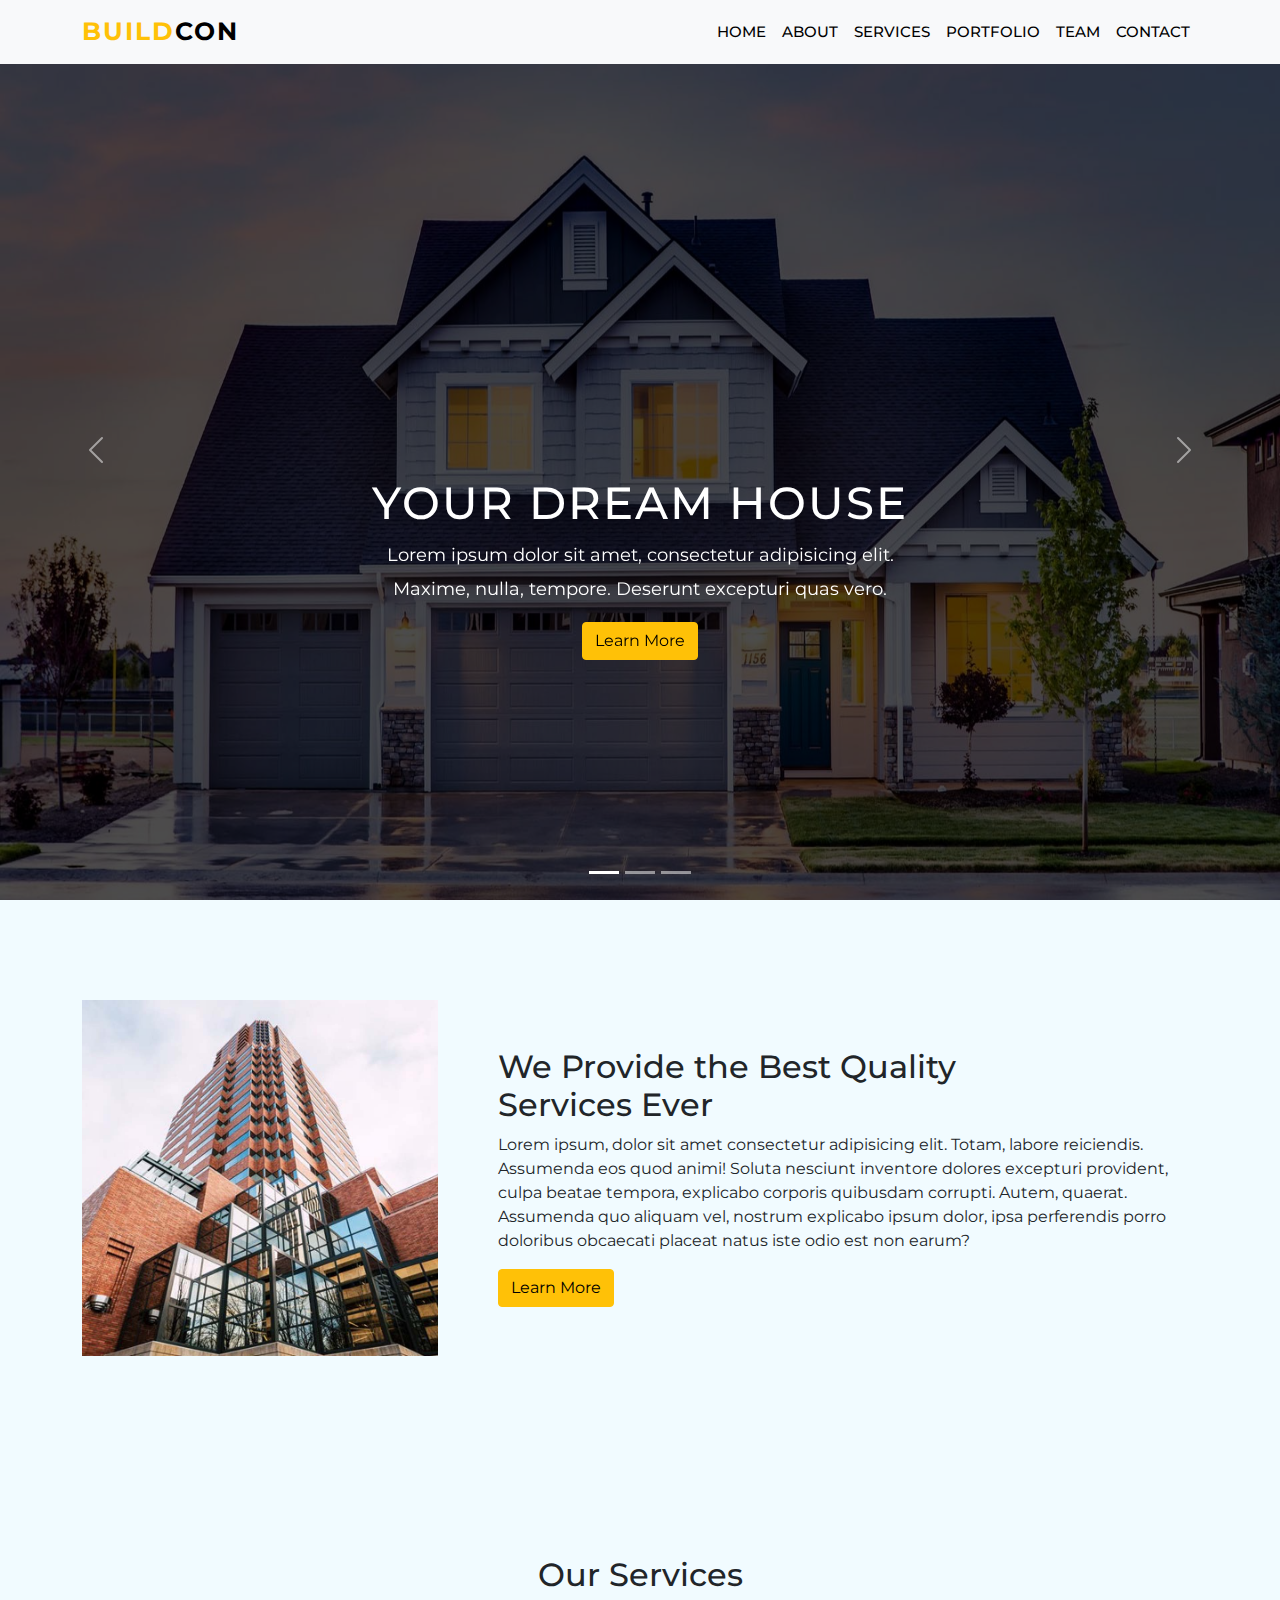
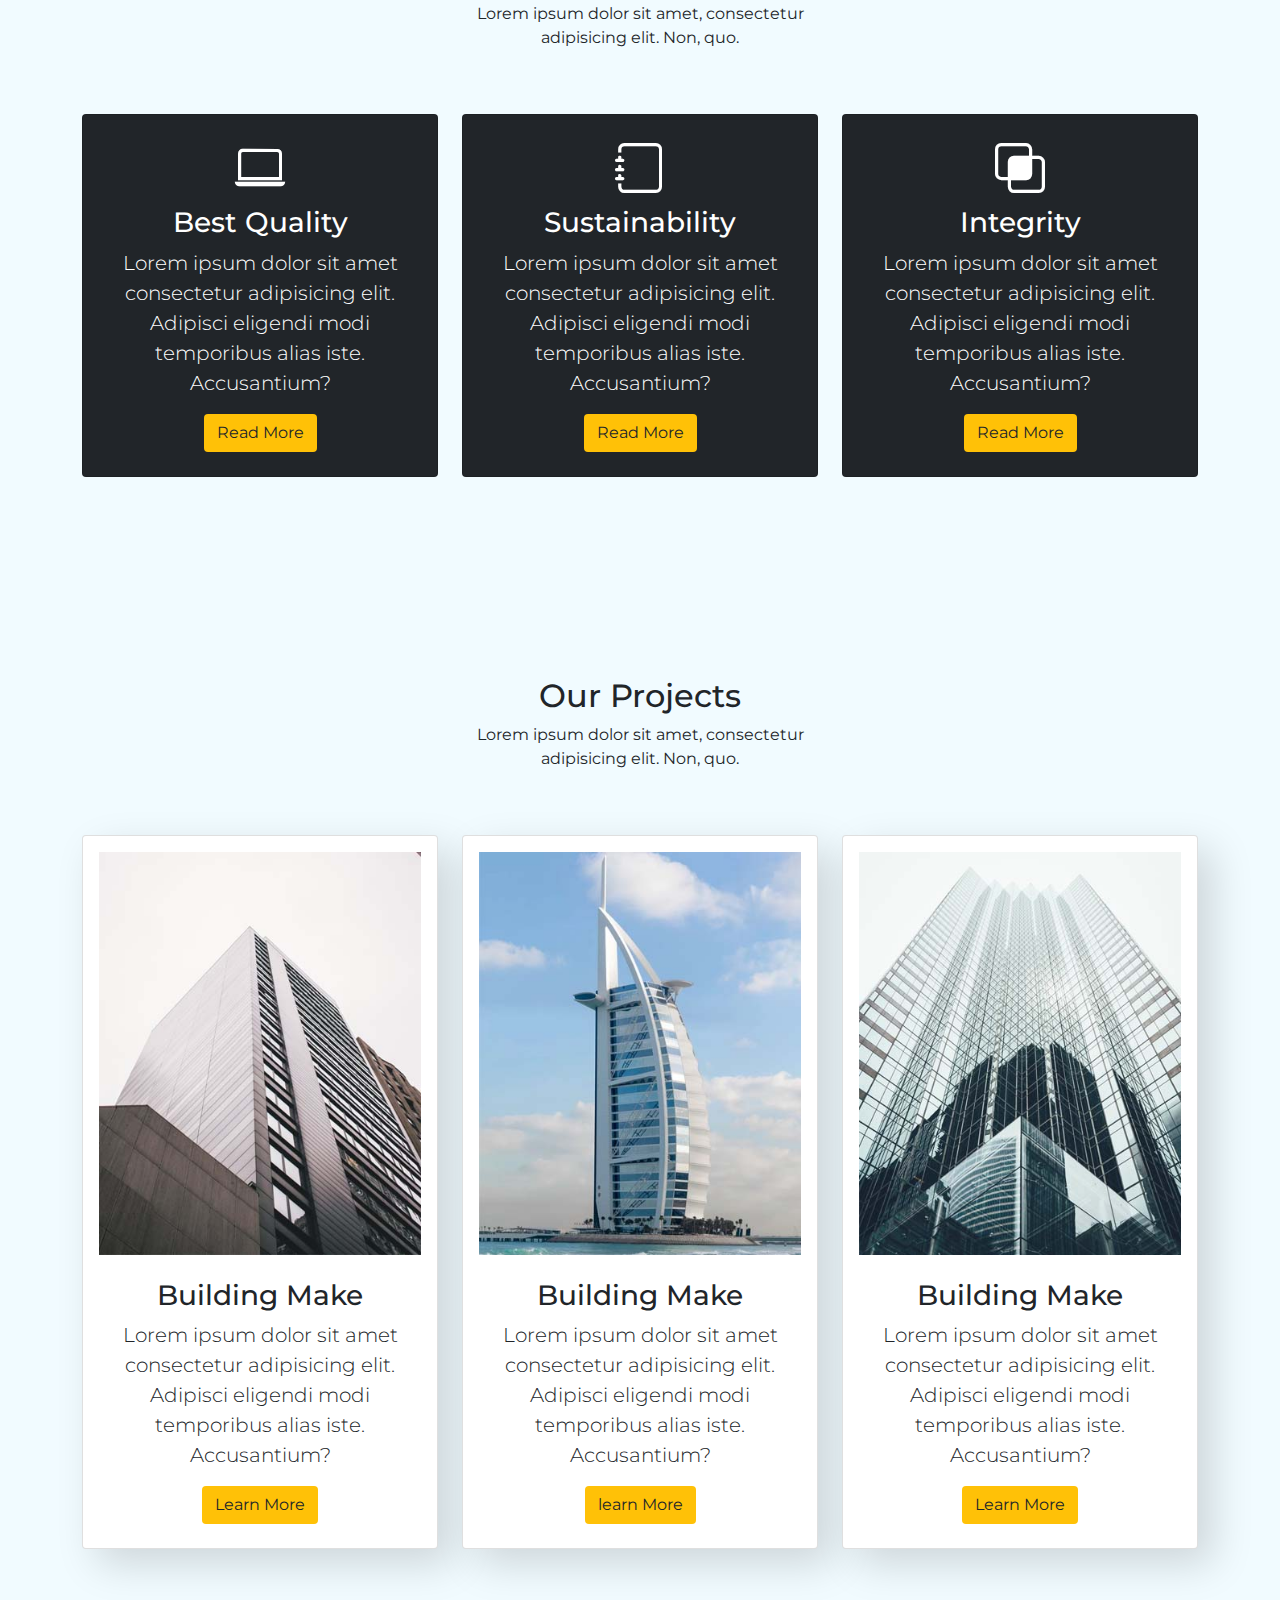
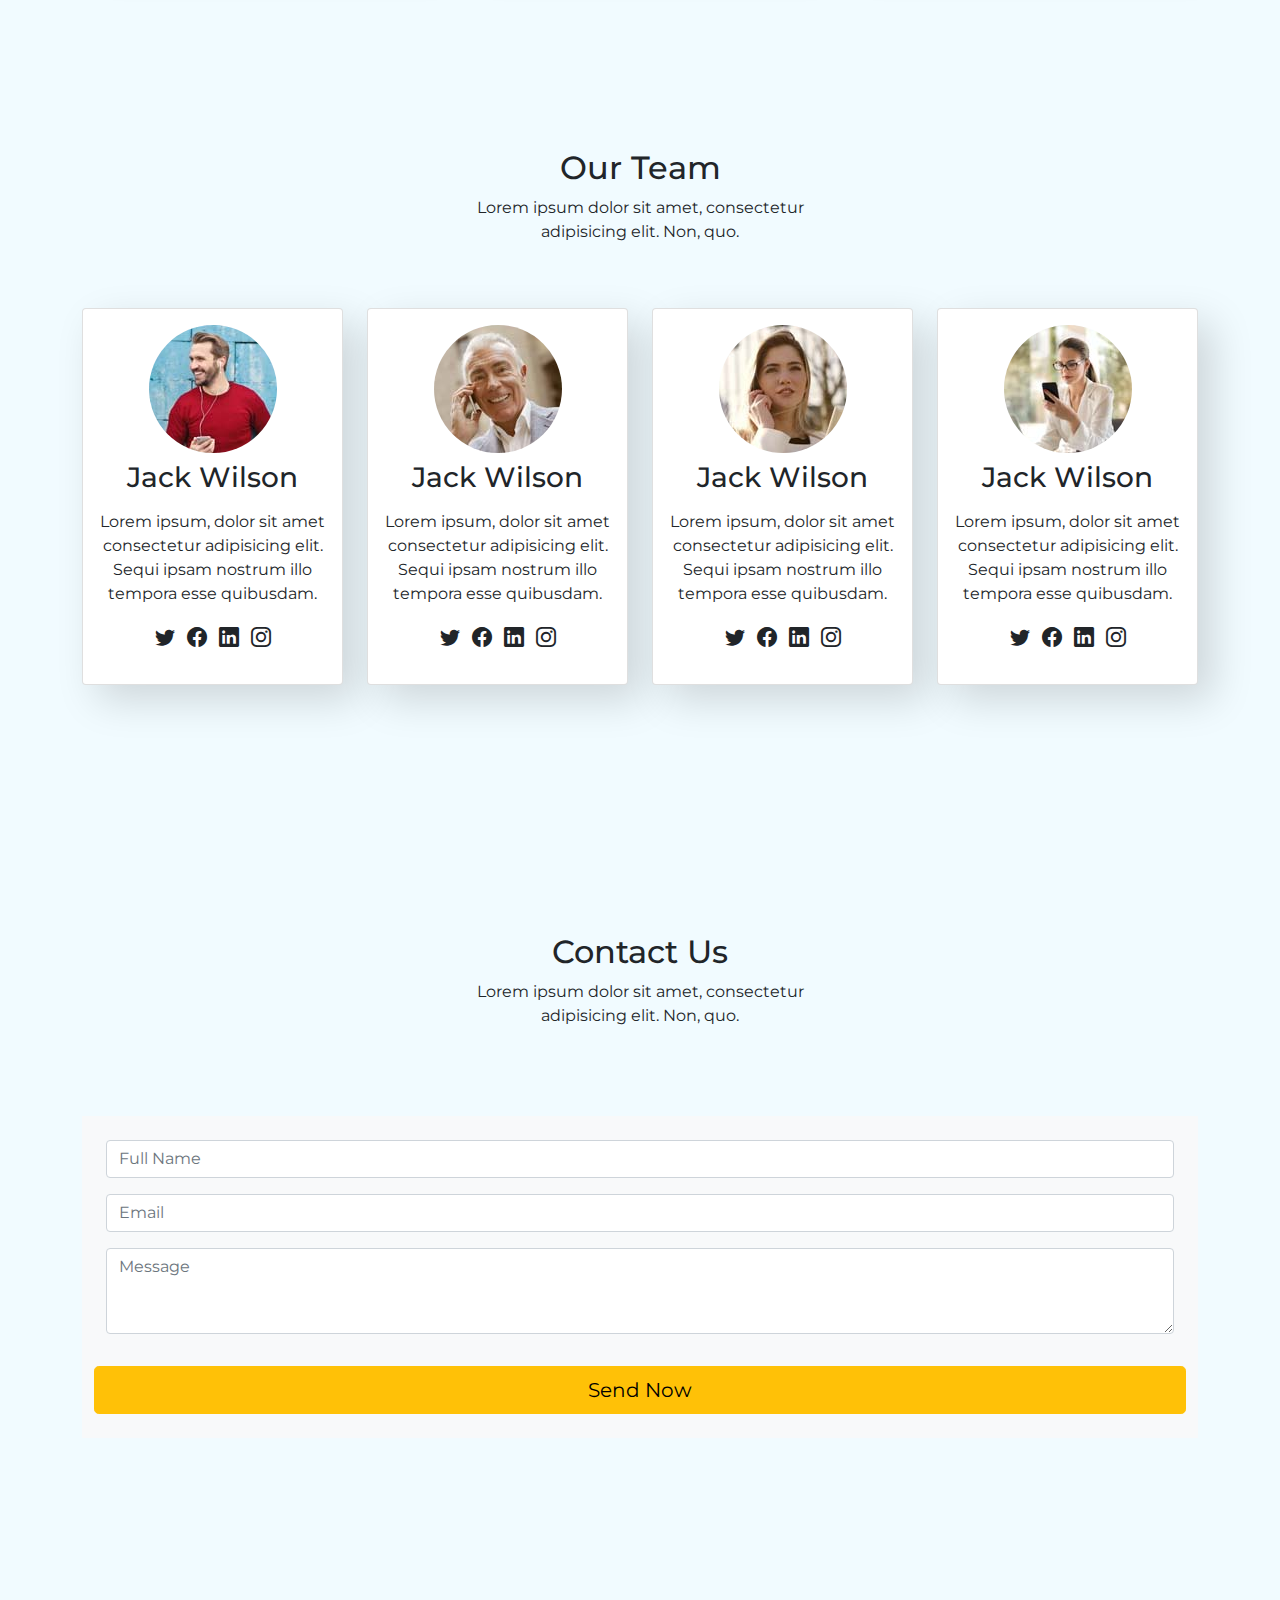
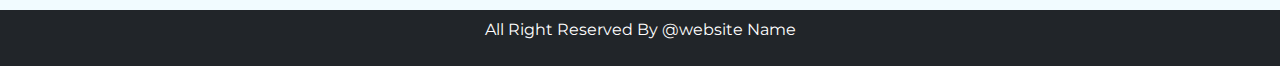
==== index.html @ acb0a7be "Novo Template" ====
<!DOCTYPE html>
<html lang="en">
<!--divinectorweb.com-->
<head>
    <meta charset="UTF-8">
    <meta http-equiv="X-UA-Compatible" content="IE=edge">
    <meta name="viewport" content="width=device-width, initial-scale=1.0">
    <title>Bootstrap 5 Responsive Landing Page Design</title>
    
    <!-- All CSS -->
    <link href="css/bootstrap.min.css" rel="stylesheet">
    <link rel="stylesheet" href="https://cdn.jsdelivr.net/npm/bootstrap-icons@1.7.2/font/bootstrap-icons.css">
    <link rel="stylesheet" href="css/style.css">
</head>
<body>
    
    <nav class="navbar navbar-expand-lg navbar-light bg-light fixed-top">
        <div class="container">
          <a class="navbar-brand" href="#"><span class="text-warning">Build</span>Con</a>
          <button class="navbar-toggler" type="button" data-bs-toggle="collapse" data-bs-target="#navbarSupportedContent" aria-controls="navbarSupportedContent" aria-expanded="false" aria-label="Toggle navigation">
            <span class="navbar-toggler-icon"></span>
          </button>
          <div class="collapse navbar-collapse" id="navbarSupportedContent">
            <ul class="navbar-nav ms-auto mb-2 mb-lg-0">
              <li class="nav-item">
                <a class="nav-link" href="#">Home</a>
              </li>
              <li class="nav-item">
                <a class="nav-link" href="#about">About</a>
              </li> 
              <li class="nav-item">
                <a class="nav-link" href="#services">Services</a>
              </li> 
              <li class="nav-item">
                <a class="nav-link" href="#portfolio">Portfolio</a>
              </li>
              <li class="nav-item">
                <a class="nav-link" href="#team">Team</a>
              </li> 
              <li class="nav-item">
                <a class="nav-link" href="#contact">Contact</a>
              </li>        
            </ul>
          </div>
        </div>
      </nav>
         
         
         
         <div id="carouselExampleIndicators" class="carousel slide" data-bs-ride="carousel">
        <div class="carousel-indicators">
          <button type="button" data-bs-target="#carouselExampleIndicators" data-bs-slide-to="0" class="active" aria-current="true" aria-label="Slide 1"></button>
          <button type="button" data-bs-target="#carouselExampleIndicators" data-bs-slide-to="1" aria-label="Slide 2"></button>
          <button type="button" data-bs-target="#carouselExampleIndicators" data-bs-slide-to="2" aria-label="Slide 3"></button>
        </div>
        <div class="carousel-inner">
          <div class="carousel-item active">
            <img src="img/home-1.jpg" class="d-block w-100" alt="...">
            <div class="carousel-caption">
              <h5>Your Dream House</h5>
                              <p>Lorem ipsum dolor sit amet, consectetur adipisicing elit. Maxime, nulla, tempore. Deserunt excepturi quas vero.</p>
                              <p><a href="#" class="btn btn-warning mt-3">Learn More</a></p>
            </div>
          </div>
          <div class="carousel-item">
            <img src="img/home-2.jpg" class="d-block w-100" alt="...">
            <div class="carousel-caption">
              <h5>Always Dedicated</h5>
                              <p>Lorem ipsum dolor sit amet, consectetur adipisicing elit. Maxime, nulla, tempore. Deserunt excepturi quas vero.</p>
                              <p><a href="#" class="btn btn-warning mt-3">Learn More</a></p>
            </div>
          </div>
          <div class="carousel-item">
            <img src="img/home-3.jpg" class="d-block w-100" alt="...">
            <div class="carousel-caption">
              <h5>True Construction</h5>
                              <p>Lorem ipsum dolor sit amet, consectetur adipisicing elit. Maxime, nulla, tempore. Deserunt excepturi quas vero.</p>
                              <p><a href="#" class="btn btn-warning mt-3">Learn More</a></p>
            </div>
          </div>
        </div>
        <button class="carousel-control-prev" type="button" data-bs-target="#carouselExampleIndicators" data-bs-slide="prev">
          <span class="carousel-control-prev-icon" aria-hidden="true"></span>
          <span class="visually-hidden">Previous</span>
        </button>
        <button class="carousel-control-next" type="button" data-bs-target="#carouselExampleIndicators" data-bs-slide="next">
          <span class="carousel-control-next-icon" aria-hidden="true"></span>
          <span class="visually-hidden">Next</span>
        </button>
      </div>

      <!-- about section starts -->
      <section id="about" class="about section-padding">
          <div class="container">
              <div class="row">
                  <div class="col-lg-4 col-md-12 col-12">
                      <div class="about-img">
                          <img src="img/about.jpg" alt="" class="img-fluid">
                      </div>
                  </div>
                  <div class="col-lg-8 col-md-12 col-12 ps-lg-5 mt-md-5">
                      <div class="about-text">
                            <h2>We Provide the Best Quality <br/> Services Ever</h2>
                            <p>Lorem ipsum, dolor sit amet consectetur adipisicing elit. Totam, labore reiciendis. Assumenda eos quod animi! Soluta nesciunt inventore dolores excepturi provident, culpa beatae tempora, explicabo corporis quibusdam corrupti. Autem, quaerat. Assumenda quo aliquam vel, nostrum explicabo ipsum dolor, ipsa perferendis porro doloribus obcaecati placeat natus iste odio est non earum?</p>
                            <a href="#" class="btn btn-warning">Learn More</a>
                      </div>
                  </div>
              </div>
          </div>
      </section>
      <!-- about section Ends -->
      <!-- services section Starts -->
      <section class="services section-padding" id="services">
          <div class="container">
              <div class="row">
                  <div class="col-md-12">
                      <div class="section-header text-center pb-5">
                          <h2>Our Services</h2>
                          <p>Lorem ipsum dolor sit amet, consectetur <br>adipisicing elit. Non, quo.</p>
                      </div>
                  </div>
              </div>
              <div class="row">
                <div class="col-12 col-md-12 col-lg-4">
                    <div class="card text-white text-center bg-dark pb-2">
                        <div class="card-body">
                            <i class="bi bi-laptop"></i>
                            <h3 class="card-title">Best Quality</h3>
                            <p class="lead">Lorem ipsum dolor sit amet consectetur adipisicing elit. Adipisci eligendi modi temporibus alias iste. Accusantium?</p>
                            <button class="btn bg-warning text-dark">Read More</button>
                        </div>
                    </div>
                </div>
                  <div class="col-12 col-md-12 col-lg-4">
                      <div class="card text-white text-center bg-dark pb-2">
                          <div class="card-body">
                            <i class="bi bi-journal"></i>
                              <h3 class="card-title">Sustainability</h3>
                              <p class="lead">Lorem ipsum dolor sit amet consectetur adipisicing elit. Adipisci eligendi modi temporibus alias iste. Accusantium?</p>
                              <button class="btn bg-warning text-dark">Read More</button>
                          </div>
                      </div>
                  </div>
                  <div class="col-12 col-md-12 col-lg-4">
                      <div class="card text-white text-center bg-dark pb-2">
                          <div class="card-body">
                            <i class="bi bi-intersect"></i>
                              <h3 class="card-title">Integrity</h3>
                              <p class="lead">Lorem ipsum dolor sit amet consectetur adipisicing elit. Adipisci eligendi modi temporibus alias iste. Accusantium?</p>
                              <button class="btn bg-warning text-dark">Read More</button>
                          </div>
                      </div>
                  </div>
              </div>
          </div>
      </section>
      <!-- services section Ends -->

      <!-- portfolio strats -->
      <section id="portfolio" class="portfolio section-padding">
        <div class="container">
            <div class="row">
                <div class="col-md-12">
                    <div class="section-header text-center pb-5">
                        <h2>Our Projects</h2>
                        <p>Lorem ipsum dolor sit amet, consectetur <br>adipisicing elit. Non, quo.</p>
                    </div>
                </div>
            </div>
            <div class="row">
                <div class="col-12 col-md-12 col-lg-4">
                    <div class="card text-light text-center bg-white pb-2">
                        <div class="card-body text-dark">
                          <div class="img-area mb-4">
                              <img src="img/project-1.jpg" class="img-fluid" alt="">
                          </div>
                            <h3 class="card-title">Building Make</h3>
                            <p class="lead">Lorem ipsum dolor sit amet consectetur adipisicing elit. Adipisci eligendi modi temporibus alias iste. Accusantium?</p>
                            <button class="btn bg-warning text-dark">Learn More</button>
                        </div>
                    </div>
                </div>
                <div class="col-12 col-md-12 col-lg-4">
                    <div class="card text-light text-center bg-white pb-2">
                        <div class="card-body text-dark">
                          <div class="img-area mb-4">
                              <img src="img/project-2.jpg" class="img-fluid" alt="">
                          </div>
                            <h3 class="card-title">Building Make</h3>
                            <p class="lead">Lorem ipsum dolor sit amet consectetur adipisicing elit. Adipisci eligendi modi temporibus alias iste. Accusantium?</p>
                            <button class="btn bg-warning text-dark">learn More</button>
                        </div>
                    </div>
                </div>
                <div class="col-12 col-md-12 col-lg-4">
                    <div class="card text-light text-center bg-white pb-2">
                        <div class="card-body text-dark">
                          <div class="img-area mb-4">
                              <img src="img/project-3.jpg" class="img-fluid" alt="">
                          </div>
                            <h3 class="card-title">Building Make</h3>
                            <p class="lead">Lorem ipsum dolor sit amet consectetur adipisicing elit. Adipisci eligendi modi temporibus alias iste. Accusantium?</p>
                            <button class="btn bg-warning text-dark">Learn More</button>
                        </div>
                    </div>
                </div>
            </div>
        </div>
      </section>
      <!-- portfolio ends -->
      <!-- team starts -->
      <section class="team section-padding" id="team">
          <div class="container">
            <div class="row">
                <div class="col-md-12">
                    <div class="section-header text-center pb-5">
                        <h2>Our Team</h2>
                        <p>Lorem ipsum dolor sit amet, consectetur <br>adipisicing elit. Non, quo.</p>
                    </div>
                </div>
            </div>
            <div class="row">
                <div class="col-12 col-md-6 col-lg-3">
                    <div class="card text-center">
                        <div class="card-body">
                            <img src="img/team-1.jpg" alt="" class="img-fluid rounded-circle">
                        <h3 class="card-title py-2">Jack Wilson</h3>
                        <p class="card-text">Lorem ipsum, dolor sit amet consectetur adipisicing elit. Sequi ipsam nostrum illo tempora esse quibusdam.</p>
                        

                        <p class="socials">
                            <i class="bi bi-twitter text-dark mx-1"></i>
                        <i class="bi bi-facebook text-dark mx-1"></i>
                        <i class="bi bi-linkedin text-dark mx-1"></i>
                        <i class="bi bi-instagram text-dark mx-1"></i>
                        </p>
                        </div>
                    </div>
                </div>
                <div class="col-12 col-md-6 col-lg-3">
                    <div class="card text-center">
                        <div class="card-body">
                            <img src="img/team-2.jpg" alt="" class="img-fluid rounded-circle">
                        <h3 class="card-title py-2">Jack Wilson</h3>
                        <p class="card-text">Lorem ipsum, dolor sit amet consectetur adipisicing elit. Sequi ipsam nostrum illo tempora esse quibusdam.</p>
                        <p class="socials">
                            <i class="bi bi-twitter text-dark mx-1"></i>
                        <i class="bi bi-facebook text-dark mx-1"></i>
                        <i class="bi bi-linkedin text-dark mx-1"></i>
                        <i class="bi bi-instagram text-dark mx-1"></i>
                        </p>
                        </div>
                    </div>
                </div>
                <div class="col-12 col-md-6 col-lg-3">
                    <div class="card text-center">
                        <div class="card-body">
                            <img src="img/team-3.jpg" alt="" class="img-fluid rounded-circle">
                        <h3 class="card-title py-2">Jack Wilson</h3>
                        <p class="card-text">Lorem ipsum, dolor sit amet consectetur adipisicing elit. Sequi ipsam nostrum illo tempora esse quibusdam.</p>
                        <p class="socials">
                            <i class="bi bi-twitter text-dark mx-1"></i>
                        <i class="bi bi-facebook text-dark mx-1"></i>
                        <i class="bi bi-linkedin text-dark mx-1"></i>
                        <i class="bi bi-instagram text-dark mx-1"></i>
                        </p>
                        </div>
                    </div>
                </div>
                <div class="col-12 col-md-6 col-lg-3">
                    <div class="card text-center">
                        <div class="card-body">
                            <img src="img/team-4.jpg" alt="" class="img-fluid rounded-circle">
                        <h3 class="card-title py-2">Jack Wilson</h3>
                        <p class="card-text">Lorem ipsum, dolor sit amet consectetur adipisicing elit. Sequi ipsam nostrum illo tempora esse quibusdam.</p>
                        <p class="socials">
                            <i class="bi bi-twitter text-dark mx-1"></i>
                        <i class="bi bi-facebook text-dark mx-1"></i>
                        <i class="bi bi-linkedin text-dark mx-1"></i>
                        <i class="bi bi-instagram text-dark mx-1"></i>
                        </p>
                        </div>
                    </div>
                </div>
            </div>
          </div>
      </section>
      <!-- team ends -->
      <!-- Contact starts -->
      <section id="contact" class="contact section-padding">
        <div class="container mt-5 mb-5">
            <div class="row">
                <div class="col-md-12">
                    <div class="section-header text-center pb-5">
                        <h2>Contact Us</h2>
                        <p>Lorem ipsum dolor sit amet, consectetur <br>adipisicing elit. Non, quo.</p>
                    </div>
                </div>
            </div>
			<div class="row m-0">
				<div class="col-md-12 p-0 pt-4 pb-4">
					<form action="#" class="bg-light p-4 m-auto">
						<div class="row">
							<div class="col-md-12">
								<div class="mb-3">
									<input class="form-control" placeholder="Full Name" required="" type="text">
								</div>
							</div>
							<div class="col-md-12">
								<div class="mb-3">
									<input class="form-control" placeholder="Email" required="" type="email">
								</div>
							</div>
							<div class="col-md-12">
								<div class="mb-3">
									<textarea class="form-control" placeholder="Message" required="" rows="3"></textarea>
								</div>
							</div><button class="btn btn-warning btn-lg btn-block mt-3" type="button">Send Now</button>
						</div>
					</form>
				</div>
			</div>
		</div>
      </section>
      <!-- contact ends -->
      <!-- footer starts -->
      <footer class="bg-dark p-2 text-center">
          <div class="container">
              <p class="text-white">All Right Reserved By @website Name</p>
          </div>
      </footer>
      <!-- footer ends -->








    
    
    <!-- All Js -->
    <script src="js/bootstrap.bundle.min.js"></script>
    <script src="js/script.js"></script>
</body>
</html>




<!--for getting the form download the code from download button-->
---- css/style.css ----
@import url('https://fonts.googleapis.com/css2?family=Montserrat:wght@400;500;700&display=swap');
* {
	font-family: 'Montserrat', sans-serif;
}
body {
	background: #f1fbff;
}
.section-padding {
	padding: 100px 0;
}
.carousel-item {
	height: 100vh;
	min-height: 300px;
}
.carousel-caption {
	bottom: 220px;
	z-index: 2;
}
.carousel-caption h5 {
	font-size: 45px;
	text-transform: uppercase;
	letter-spacing: 2px;
	margin-top: 25px;
}
.carousel-caption p {
	width: 60%;
	margin: auto;
	font-size: 18px;
	line-height: 1.9;
}
.carousel-inner:before {
	content: '';
	position: absolute;
	width: 100%;
	height: 100%;
	top: 0;
	left: 0;
	background: rgba(0, 0, 0, 0.7);
	z-index: 1;
}
.navbar .getstarted {
	background: #106eea;
	margin-left: 30px;
	border-radius: 4px;
	font-weight: 400;
	color: #fff;
	text-decoration: none;
	padding: .5rem 1rem;
	line-height: 2.3;
}
.navbar-nav a {
	font-size: 15px;
	text-transform: uppercase;
	font-weight: 500;
}
.navbar-light .navbar-brand {
	color: #000;
	font-size: 25px;
	text-transform: uppercase;
	font-weight: bold;
	letter-spacing: 2px;
}
.navbar-light .navbar-brand:focus, .navbar-light .navbar-brand:hover {
	color: #000;
}
.navbar-light .navbar-nav .nav-link {
	color: #000;
}
.navbar-light .navbar-nav .nav-link:focus, .navbar-light .navbar-nav .nav-link:hover {
	color: #000;
}
.w-100 {
	height: 100vh;
}
.navbar-toggler {
	padding: 1px 5px;
	font-size: 18px;
	line-height: 0.3;
	background: #fff;
}
.portfolio .card {
	box-shadow: 15px 15px 40px rgba(0, 0, 0, 0.15);
}
.team .card {
	box-shadow: 15px 15px 40px rgba(0, 0, 0, 0.15);
}
.services .card-body i {
	font-size: 50px;
}
.team .card-body i {
	font-size: 20px;
}
@media only screen and (min-width: 768px) and (max-width: 991px) {
	.carousel-caption {
		bottom: 370px;
	}
	.carousel-caption p {
		width: 100%;
	}
	.card {
		margin-bottom: 30px;
	}
	.img-area img {
		width: 100%;
	}
}
@media only screen and (max-width: 767px) {
	.navbar-nav {
		text-align: center;
	}
	.carousel-caption {
		bottom: 125px;
	}
	.carousel-caption h5 {
		font-size: 17px;
	}
	.carousel-caption a {
		padding: 10px 15px;
		font-size: 15px;
	}
	.carousel-caption p {
		width: 100%;
		line-height: 1.6;
		font-size: 12px;
	}
	.about-text {
		padding-top: 50px;
	}
	.card {
		margin-bottom: 30px;
	}
}
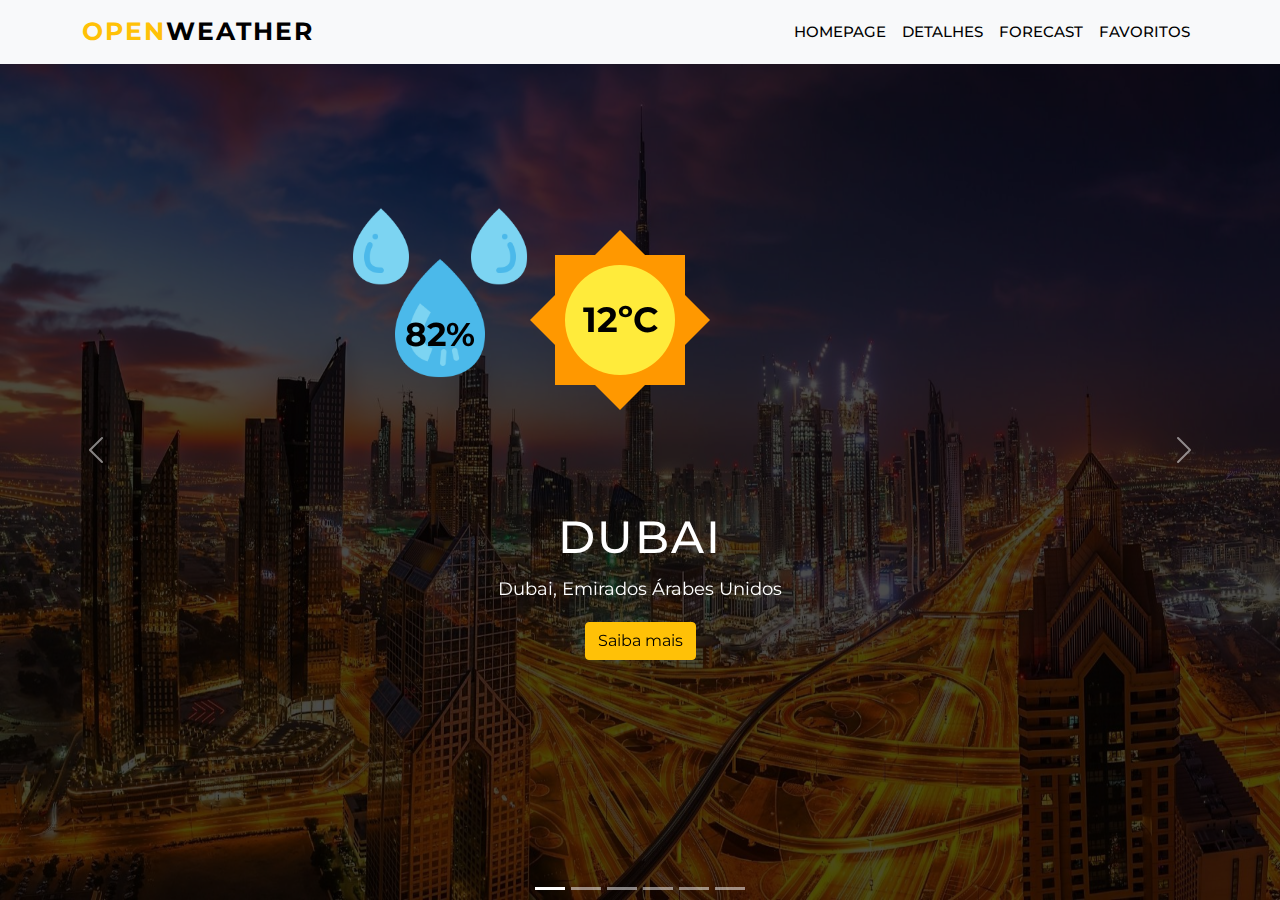
==== commit d5a2914f: "Inicio da pagina detalhes e foreast" ====
--- a/index.html
+++ b/index.html
@@ -1,349 +1,145 @@
 <!DOCTYPE html>
 <html lang="en">
 <!--divinectorweb.com-->
+
 <head>
     <meta charset="UTF-8">
     <meta http-equiv="X-UA-Compatible" content="IE=edge">
     <meta name="viewport" content="width=device-width, initial-scale=1.0">
-    <title>Bootstrap 5 Responsive Landing Page Design</title>
-    
+    <title>Projeto IAPSI_PWC</title>
+
     <!-- All CSS -->
     <link href="css/bootstrap.min.css" rel="stylesheet">
-    <link rel="stylesheet" href="https://cdn.jsdelivr.net/npm/bootstrap-icons@1.7.2/font/bootstrap-icons.css">
+	<link href="https://cdn.jsdelivr.net/npm/bootstrap-icons@1.7.2/font/bootstrap-icons.css" rel="stylesheet">
     <link rel="stylesheet" href="css/style.css">
 </head>
+
 <body>
-    
+
     <nav class="navbar navbar-expand-lg navbar-light bg-light fixed-top">
         <div class="container">
-          <a class="navbar-brand" href="#"><span class="text-warning">Build</span>Con</a>
-          <button class="navbar-toggler" type="button" data-bs-toggle="collapse" data-bs-target="#navbarSupportedContent" aria-controls="navbarSupportedContent" aria-expanded="false" aria-label="Toggle navigation">
-            <span class="navbar-toggler-icon"></span>
-          </button>
-          <div class="collapse navbar-collapse" id="navbarSupportedContent">
-            <ul class="navbar-nav ms-auto mb-2 mb-lg-0">
-              <li class="nav-item">
-                <a class="nav-link" href="#">Home</a>
-              </li>
-              <li class="nav-item">
-                <a class="nav-link" href="#about">About</a>
-              </li> 
-              <li class="nav-item">
-                <a class="nav-link" href="#services">Services</a>
-              </li> 
-              <li class="nav-item">
-                <a class="nav-link" href="#portfolio">Portfolio</a>
-              </li>
-              <li class="nav-item">
-                <a class="nav-link" href="#team">Team</a>
-              </li> 
-              <li class="nav-item">
-                <a class="nav-link" href="#contact">Contact</a>
-              </li>        
-            </ul>
-          </div>
+            <a class="navbar-brand" href="#"><span class="text-warning">Open</span>Weather</a>
+            <button class="navbar-toggler" type="button" data-bs-toggle="collapse"
+                data-bs-target="#navbarSupportedContent" aria-controls="navbarSupportedContent" aria-expanded="false"
+                aria-label="Toggle navigation">
+                <span class="navbar-toggler-icon"></span>
+            </button>
+            <div class="collapse navbar-collapse" id="navbarSupportedContent">
+                <ul class="navbar-nav ms-auto mb-2 mb-lg-0">
+                    <li class="nav-item">
+                        <a class="nav-link" href="#">HomePage</a>
+                    </li>
+                    <li class="nav-item">
+                        <a class="nav-link" href="pages/about.html">Detalhes</a>
+                    </li>
+                    <li class="nav-item">
+                        <a class="nav-link" href="pages/forecast.html">Forecast</a>
+                    </li>
+                    <li class="nav-item">
+                        <a class="nav-link" href="pages/favorites.html">Favoritos</a>
+                    </li>
+
+                </ul>
+            </div>
         </div>
-      </nav>
-         
-         
-         
-         <div id="carouselExampleIndicators" class="carousel slide" data-bs-ride="carousel">
+    </nav>
+
+
+
+    <div id="carouselExampleIndicators" class="carousel slide" data-bs-ride="carousel">
         <div class="carousel-indicators">
-          <button type="button" data-bs-target="#carouselExampleIndicators" data-bs-slide-to="0" class="active" aria-current="true" aria-label="Slide 1"></button>
-          <button type="button" data-bs-target="#carouselExampleIndicators" data-bs-slide-to="1" aria-label="Slide 2"></button>
-          <button type="button" data-bs-target="#carouselExampleIndicators" data-bs-slide-to="2" aria-label="Slide 3"></button>
+            <button type="button" data-bs-target="#carouselExampleIndicators" data-bs-slide-to="0" class="active"
+                aria-current="true" aria-label="Slide 1"></button>
+            <button type="button" data-bs-target="#carouselExampleIndicators" data-bs-slide-to="1"
+                aria-label="Slide 2"></button>
+            <button type="button" data-bs-target="#carouselExampleIndicators" data-bs-slide-to="2"
+                aria-label="Slide 3"></button>
+                <button type="button" data-bs-target="#carouselExampleIndicators" data-bs-slide-to="3"
+                aria-label="Slide 4"></button>
+            <button type="button" data-bs-target="#carouselExampleIndicators" data-bs-slide-to="4"
+                aria-label="Slide 5"></button>
+                <button type="button" data-bs-target="#carouselExampleIndicators" data-bs-slide-to="5"
+                aria-label="Slide 6"></button>
         </div>
         <div class="carousel-inner">
-          <div class="carousel-item active">
-            <img src="img/home-1.jpg" class="d-block w-100" alt="...">
-            <div class="carousel-caption">
-              <h5>Your Dream House</h5>
-                              <p>Lorem ipsum dolor sit amet, consectetur adipisicing elit. Maxime, nulla, tempore. Deserunt excepturi quas vero.</p>
-                              <p><a href="#" class="btn btn-warning mt-3">Learn More</a></p>
-            </div>
-          </div>
-          <div class="carousel-item">
-            <img src="img/home-2.jpg" class="d-block w-100" alt="...">
-            <div class="carousel-caption">
-              <h5>Always Dedicated</h5>
-                              <p>Lorem ipsum dolor sit amet, consectetur adipisicing elit. Maxime, nulla, tempore. Deserunt excepturi quas vero.</p>
-                              <p><a href="#" class="btn btn-warning mt-3">Learn More</a></p>
-            </div>
-          </div>
-          <div class="carousel-item">
-            <img src="img/home-3.jpg" class="d-block w-100" alt="...">
-            <div class="carousel-caption">
-              <h5>True Construction</h5>
-                              <p>Lorem ipsum dolor sit amet, consectetur adipisicing elit. Maxime, nulla, tempore. Deserunt excepturi quas vero.</p>
-                              <p><a href="#" class="btn btn-warning mt-3">Learn More</a></p>
-            </div>
-          </div>
-        </div>
-        <button class="carousel-control-prev" type="button" data-bs-target="#carouselExampleIndicators" data-bs-slide="prev">
-          <span class="carousel-control-prev-icon" aria-hidden="true"></span>
-          <span class="visually-hidden">Previous</span>
-        </button>
-        <button class="carousel-control-next" type="button" data-bs-target="#carouselExampleIndicators" data-bs-slide="next">
-          <span class="carousel-control-next-icon" aria-hidden="true"></span>
-          <span class="visually-hidden">Next</span>
-        </button>
-      </div>
-
-      <!-- about section starts -->
-      <section id="about" class="about section-padding">
-          <div class="container">
-              <div class="row">
-                  <div class="col-lg-4 col-md-12 col-12">
-                      <div class="about-img">
-                          <img src="img/about.jpg" alt="" class="img-fluid">
-                      </div>
-                  </div>
-                  <div class="col-lg-8 col-md-12 col-12 ps-lg-5 mt-md-5">
-                      <div class="about-text">
-                            <h2>We Provide the Best Quality <br/> Services Ever</h2>
-                            <p>Lorem ipsum, dolor sit amet consectetur adipisicing elit. Totam, labore reiciendis. Assumenda eos quod animi! Soluta nesciunt inventore dolores excepturi provident, culpa beatae tempora, explicabo corporis quibusdam corrupti. Autem, quaerat. Assumenda quo aliquam vel, nostrum explicabo ipsum dolor, ipsa perferendis porro doloribus obcaecati placeat natus iste odio est non earum?</p>
-                            <a href="#" class="btn btn-warning">Learn More</a>
-                      </div>
-                  </div>
-              </div>
-          </div>
-      </section>
-      <!-- about section Ends -->
-      <!-- services section Starts -->
-      <section class="services section-padding" id="services">
-          <div class="container">
-              <div class="row">
-                  <div class="col-md-12">
-                      <div class="section-header text-center pb-5">
-                          <h2>Our Services</h2>
-                          <p>Lorem ipsum dolor sit amet, consectetur <br>adipisicing elit. Non, quo.</p>
-                      </div>
-                  </div>
-              </div>
-              <div class="row">
-                <div class="col-12 col-md-12 col-lg-4">
-                    <div class="card text-white text-center bg-dark pb-2">
-                        <div class="card-body">
-                            <i class="bi bi-laptop"></i>
-                            <h3 class="card-title">Best Quality</h3>
-                            <p class="lead">Lorem ipsum dolor sit amet consectetur adipisicing elit. Adipisci eligendi modi temporibus alias iste. Accusantium?</p>
-                            <button class="btn bg-warning text-dark">Read More</button>
-                        </div>
-                    </div>
+            <div class="carousel-item active">
+                <div class="circle circle-temperatura">
+                    <span class="centered">12ºC</span> 
+                    <img class="img-fluid" src="icons/icons8-sun-240.png"> 
                 </div>
-                  <div class="col-12 col-md-12 col-lg-4">
-                      <div class="card text-white text-center bg-dark pb-2">
-                          <div class="card-body">
-                            <i class="bi bi-journal"></i>
-                              <h3 class="card-title">Sustainability</h3>
-                              <p class="lead">Lorem ipsum dolor sit amet consectetur adipisicing elit. Adipisci eligendi modi temporibus alias iste. Accusantium?</p>
-                              <button class="btn bg-warning text-dark">Read More</button>
-                          </div>
-                      </div>
-                  </div>
-                  <div class="col-12 col-md-12 col-lg-4">
-                      <div class="card text-white text-center bg-dark pb-2">
-                          <div class="card-body">
-                            <i class="bi bi-intersect"></i>
-                              <h3 class="card-title">Integrity</h3>
-                              <p class="lead">Lorem ipsum dolor sit amet consectetur adipisicing elit. Adipisci eligendi modi temporibus alias iste. Accusantium?</p>
-                              <button class="btn bg-warning text-dark">Read More</button>
-                          </div>
-                      </div>
-                  </div>
-              </div>
-          </div>
-      </section>
-      <!-- services section Ends -->
-
-      <!-- portfolio strats -->
-      <section id="portfolio" class="portfolio section-padding">
-        <div class="container">
-            <div class="row">
-                <div class="col-md-12">
-                    <div class="section-header text-center pb-5">
-                        <h2>Our Projects</h2>
-                        <p>Lorem ipsum dolor sit amet, consectetur <br>adipisicing elit. Non, quo.</p>
-                    </div>
+                <div class="circle circle-humidade">
+                    <span class="centered">82%</span> 
+                    <img class="img-fluid" src="icons/rain.png"> 
+                </div>
+                <img src="img/Dubai.jpg" class="d-block w-100" alt="...">
+                <div class="carousel-caption">
+                    <h5>Dubai</h5>
+                    <p>Dubai, Emirados Árabes Unidos</p>
+                    <p><a href="pages/about.html" class="btn btn-warning mt-3">Saiba mais</a></p>
                 </div>
             </div>
-            <div class="row">
-                <div class="col-12 col-md-12 col-lg-4">
-                    <div class="card text-light text-center bg-white pb-2">
-                        <div class="card-body text-dark">
-                          <div class="img-area mb-4">
-                              <img src="img/project-1.jpg" class="img-fluid" alt="">
-                          </div>
-                            <h3 class="card-title">Building Make</h3>
-                            <p class="lead">Lorem ipsum dolor sit amet consectetur adipisicing elit. Adipisci eligendi modi temporibus alias iste. Accusantium?</p>
-                            <button class="btn bg-warning text-dark">Learn More</button>
-                        </div>
-                    </div>
+            <div class="carousel-item">
+                <img src="img/Londres.jpg" class="d-block w-100" alt="...">
+                <div class="carousel-caption">
+                    <h5>Londres</h5>
+                    <p>Londres, Inglaterra</p>
+                    <p><a href="pages/about.html" class="btn btn-warning mt-3">Saiba mais</a></p>
                 </div>
-                <div class="col-12 col-md-12 col-lg-4">
-                    <div class="card text-light text-center bg-white pb-2">
-                        <div class="card-body text-dark">
-                          <div class="img-area mb-4">
-                              <img src="img/project-2.jpg" class="img-fluid" alt="">
-                          </div>
-                            <h3 class="card-title">Building Make</h3>
-                            <p class="lead">Lorem ipsum dolor sit amet consectetur adipisicing elit. Adipisci eligendi modi temporibus alias iste. Accusantium?</p>
-                            <button class="btn bg-warning text-dark">learn More</button>
-                        </div>
-                    </div>
+            </div>
+            <div class="carousel-item">
+                <img src="img/Tóquio.jpg" class="d-block w-100" alt="...">
+                <div class="carousel-caption">
+                    <h5>Tóquio, Japão</h5>
+                    <p>Lorem ipsum dolor sit amet, consectetur adipisicing elit. Maxime, nulla, tempore. Deserunt
+                        excepturi quas vero.</p>
+                    <p><a href="pages/about.html" class="btn btn-warning mt-3">Saiba mais</a></p>
                 </div>
-                <div class="col-12 col-md-12 col-lg-4">
-                    <div class="card text-light text-center bg-white pb-2">
-                        <div class="card-body text-dark">
-                          <div class="img-area mb-4">
-                              <img src="img/project-3.jpg" class="img-fluid" alt="">
-                          </div>
-                            <h3 class="card-title">Building Make</h3>
-                            <p class="lead">Lorem ipsum dolor sit amet consectetur adipisicing elit. Adipisci eligendi modi temporibus alias iste. Accusantium?</p>
-                            <button class="btn bg-warning text-dark">Learn More</button>
-                        </div>
-                    </div>
+            </div>
+            <div class="carousel-item">
+                <img src="img/Manila.jpg" class="d-block w-100" alt="...">
+                <div class="carousel-caption">
+                    <h5>manila, Filipinas</h5>
+                    <p>Lorem ipsum dolor sit amet, consectetur adipisicing elit. Maxime, nulla, tempore. Deserunt
+                        excepturi quas vero.</p>
+                    <p><a href="pages/about.html" class="btn btn-warning mt-3">Saiba mais</a></p>
+                </div>
+            </div>
+            <div class="carousel-item">
+                <img src="img/NewYork.jpg" class="d-block w-100" alt="...">
+                <div class="carousel-caption">
+                    <h5>New York, USA</h5>
+                    <p>Lorem ipsum dolor sit amet, consectetur adipisicing elit. Maxime, nulla, tempore. Deserunt
+                        excepturi quas vero.</p>
+                    <p><a href="pages/about.html" class="btn btn-warning mt-3">Saiba mais</a></p>
+                </div>
+            </div>
+            <div class="carousel-item">
+                <img src="img/Xangai.jpg" class="d-block w-100" alt="...">
+                <div class="carousel-caption">
+                    <h5>Xangai, China</h5>
+                    <p>Lorem ipsum dolor sit amet, consectetur adipisicing elit. Maxime, nulla, tempore. Deserunt
+                        excepturi quas vero.</p>
+                    <p><a href="pages/about.html" class="btn btn-warning mt-3">Saiba mais</a></p>
                 </div>
             </div>
         </div>
-      </section>
-      <!-- portfolio ends -->
-      <!-- team starts -->
-      <section class="team section-padding" id="team">
-          <div class="container">
-            <div class="row">
-                <div class="col-md-12">
-                    <div class="section-header text-center pb-5">
-                        <h2>Our Team</h2>
-                        <p>Lorem ipsum dolor sit amet, consectetur <br>adipisicing elit. Non, quo.</p>
-                    </div>
-                </div>
-            </div>
-            <div class="row">
-                <div class="col-12 col-md-6 col-lg-3">
-                    <div class="card text-center">
-                        <div class="card-body">
-                            <img src="img/team-1.jpg" alt="" class="img-fluid rounded-circle">
-                        <h3 class="card-title py-2">Jack Wilson</h3>
-                        <p class="card-text">Lorem ipsum, dolor sit amet consectetur adipisicing elit. Sequi ipsam nostrum illo tempora esse quibusdam.</p>
-                        
+        <button class="carousel-control-prev" type="button" data-bs-target="#carouselExampleIndicators"
+            data-bs-slide="prev">
+            <span class="carousel-control-prev-icon" aria-hidden="true"></span>
+            <span class="visually-hidden">Previous</span>
+        </button>
+        <button class="carousel-control-next" type="button" data-bs-target="#carouselExampleIndicators"
+            data-bs-slide="next">
+            <span class="carousel-control-next-icon" aria-hidden="true"></span>
+            <span class="visually-hidden">Next</span>
+        </button>
+    </div>
 
-                        <p class="socials">
-                            <i class="bi bi-twitter text-dark mx-1"></i>
-                        <i class="bi bi-facebook text-dark mx-1"></i>
-                        <i class="bi bi-linkedin text-dark mx-1"></i>
-                        <i class="bi bi-instagram text-dark mx-1"></i>
-                        </p>
-                        </div>
-                    </div>
-                </div>
-                <div class="col-12 col-md-6 col-lg-3">
-                    <div class="card text-center">
-                        <div class="card-body">
-                            <img src="img/team-2.jpg" alt="" class="img-fluid rounded-circle">
-                        <h3 class="card-title py-2">Jack Wilson</h3>
-                        <p class="card-text">Lorem ipsum, dolor sit amet consectetur adipisicing elit. Sequi ipsam nostrum illo tempora esse quibusdam.</p>
-                        <p class="socials">
-                            <i class="bi bi-twitter text-dark mx-1"></i>
-                        <i class="bi bi-facebook text-dark mx-1"></i>
-                        <i class="bi bi-linkedin text-dark mx-1"></i>
-                        <i class="bi bi-instagram text-dark mx-1"></i>
-                        </p>
-                        </div>
-                    </div>
-                </div>
-                <div class="col-12 col-md-6 col-lg-3">
-                    <div class="card text-center">
-                        <div class="card-body">
-                            <img src="img/team-3.jpg" alt="" class="img-fluid rounded-circle">
-                        <h3 class="card-title py-2">Jack Wilson</h3>
-                        <p class="card-text">Lorem ipsum, dolor sit amet consectetur adipisicing elit. Sequi ipsam nostrum illo tempora esse quibusdam.</p>
-                        <p class="socials">
-                            <i class="bi bi-twitter text-dark mx-1"></i>
-                        <i class="bi bi-facebook text-dark mx-1"></i>
-                        <i class="bi bi-linkedin text-dark mx-1"></i>
-                        <i class="bi bi-instagram text-dark mx-1"></i>
-                        </p>
-                        </div>
-                    </div>
-                </div>
-                <div class="col-12 col-md-6 col-lg-3">
-                    <div class="card text-center">
-                        <div class="card-body">
-                            <img src="img/team-4.jpg" alt="" class="img-fluid rounded-circle">
-                        <h3 class="card-title py-2">Jack Wilson</h3>
-                        <p class="card-text">Lorem ipsum, dolor sit amet consectetur adipisicing elit. Sequi ipsam nostrum illo tempora esse quibusdam.</p>
-                        <p class="socials">
-                            <i class="bi bi-twitter text-dark mx-1"></i>
-                        <i class="bi bi-facebook text-dark mx-1"></i>
-                        <i class="bi bi-linkedin text-dark mx-1"></i>
-                        <i class="bi bi-instagram text-dark mx-1"></i>
-                        </p>
-                        </div>
-                    </div>
-                </div>
-            </div>
-          </div>
-      </section>
-      <!-- team ends -->
-      <!-- Contact starts -->
-      <section id="contact" class="contact section-padding">
-        <div class="container mt-5 mb-5">
-            <div class="row">
-                <div class="col-md-12">
-                    <div class="section-header text-center pb-5">
-                        <h2>Contact Us</h2>
-                        <p>Lorem ipsum dolor sit amet, consectetur <br>adipisicing elit. Non, quo.</p>
-                    </div>
-                </div>
-            </div>
-			<div class="row m-0">
-				<div class="col-md-12 p-0 pt-4 pb-4">
-					<form action="#" class="bg-light p-4 m-auto">
-						<div class="row">
-							<div class="col-md-12">
-								<div class="mb-3">
-									<input class="form-control" placeholder="Full Name" required="" type="text">
-								</div>
-							</div>
-							<div class="col-md-12">
-								<div class="mb-3">
-									<input class="form-control" placeholder="Email" required="" type="email">
-								</div>
-							</div>
-							<div class="col-md-12">
-								<div class="mb-3">
-									<textarea class="form-control" placeholder="Message" required="" rows="3"></textarea>
-								</div>
-							</div><button class="btn btn-warning btn-lg btn-block mt-3" type="button">Send Now</button>
-						</div>
-					</form>
-				</div>
-			</div>
-		</div>
-      </section>
-      <!-- contact ends -->
-      <!-- footer starts -->
-      <footer class="bg-dark p-2 text-center">
-          <div class="container">
-              <p class="text-white">All Right Reserved By @website Name</p>
-          </div>
-      </footer>
-      <!-- footer ends -->
-
-
-
-
-
-
-
-
-    
-    
     <!-- All Js -->
     <script src="js/bootstrap.bundle.min.js"></script>
     <script src="js/script.js"></script>
 </body>
+
 </html>
 
 
--- a/css/style.css
+++ b/css/style.css
@@ -1,33 +1,41 @@
 @import url('https://fonts.googleapis.com/css2?family=Montserrat:wght@400;500;700&display=swap');
+
 * {
 	font-family: 'Montserrat', sans-serif;
 }
+
 body {
 	background: #f1fbff;
 }
+
 .section-padding {
 	padding: 100px 0;
 }
+
 .carousel-item {
 	height: 100vh;
 	min-height: 300px;
 }
+
 .carousel-caption {
 	bottom: 220px;
 	z-index: 2;
 }
+
 .carousel-caption h5 {
 	font-size: 45px;
 	text-transform: uppercase;
 	letter-spacing: 2px;
 	margin-top: 25px;
 }
+
 .carousel-caption p {
 	width: 60%;
 	margin: auto;
 	font-size: 18px;
 	line-height: 1.9;
 }
+
 .carousel-inner:before {
 	content: '';
 	position: absolute;
@@ -38,6 +46,7 @@
 	background: rgba(0, 0, 0, 0.7);
 	z-index: 1;
 }
+
 .navbar .getstarted {
 	background: #106eea;
 	margin-left: 30px;
@@ -48,11 +57,13 @@
 	padding: .5rem 1rem;
 	line-height: 2.3;
 }
+
 .navbar-nav a {
 	font-size: 15px;
 	text-transform: uppercase;
 	font-weight: 500;
 }
+
 .navbar-light .navbar-brand {
 	color: #000;
 	font-size: 25px;
@@ -60,72 +71,347 @@
 	font-weight: bold;
 	letter-spacing: 2px;
 }
-.navbar-light .navbar-brand:focus, .navbar-light .navbar-brand:hover {
+
+.navbar-light .navbar-brand:focus,
+.navbar-light .navbar-brand:hover {
 	color: #000;
 }
+
 .navbar-light .navbar-nav .nav-link {
 	color: #000;
 }
-.navbar-light .navbar-nav .nav-link:focus, .navbar-light .navbar-nav .nav-link:hover {
+
+.navbar-light .navbar-nav .nav-link:focus,
+.navbar-light .navbar-nav .nav-link:hover {
 	color: #000;
 }
+
 .w-100 {
 	height: 100vh;
 }
+
 .navbar-toggler {
 	padding: 1px 5px;
 	font-size: 18px;
 	line-height: 0.3;
 	background: #fff;
 }
+
 .portfolio .card {
 	box-shadow: 15px 15px 40px rgba(0, 0, 0, 0.15);
 }
+
 .team .card {
 	box-shadow: 15px 15px 40px rgba(0, 0, 0, 0.15);
 }
+
 .services .card-body i {
 	font-size: 50px;
 }
+
 .team .card-body i {
 	font-size: 20px;
 }
+
+/* Adicionado */
+.circle {
+	position: absolute;
+	z-index: 1;
+	display: block;
+	text-align: center;
+	font-size: 35px;
+	font-weight: bold;
+	color: #000;
+
+}
+
+.img-fluid {
+	float: right;
+	width: 45%;
+	display: flex;
+	align-items: center;
+}
+
+.centered {
+	position: absolute;
+	top: 50%;
+	left: 50%;
+	transform: translate(-50%, -50%);
+}
+
+.circle-temperatura {
+	margin-left: 500px;
+	margin-top: 200px;
+
+}
+
+.circle-temperatura .img-fluid {
+	width: 240px;
+	height: 240px;
+}
+
+.circle-humidade {
+	right: 750px;
+	margin-top: 200px;
+	font-size: 33px;
+}
+
+.circle-humidade .img-fluid {
+	width: 180px;
+	height: 180px;
+}
+
+.circle-humidade .centered {
+	top: 75%;
+	left: 50%;
+}
+
+/* ---------------Forecast------------ */
+.forecast-body {
+	margin-top: 86px;
+	min-height: 85vh;
+	/* background-color: rgba(238, 237, 237, 0.438); */
+	color: rgb(105, 104, 104);
+	font-family: sans-serif;
+}
+
+.card {
+	padding: 1.2rem 3rem 1rem 3rem;
+	margin: 1rem;
+	border-radius: 1.5rem;
+	border-color: rgba(238, 237, 237, 0.438);
+	box-shadow: 5px 8px 10px #72727233;
+}
+
+@media(max-width:767px) {
+	.card {
+		height: 10rem;
+		padding: 1.5rem 1.5rem 1rem 1.5rem;
+	}
+}
+
+.carousel-indicators li {
+	width: 5px;
+	height: 6px;
+	border-radius: 100%;
+	opacity: 0.2;
+	background-color: #000000;
+}
+
+.carousel-indicators {
+	margin-bottom: 0;
+}
+
+.temp {
+	font-size: 5rem;
+	color: rgb(57, 57, 58);
+}
+
+.card-1 {
+	background: linear-gradient(to right, #ffffff 50%, rgba(241, 224, 190, 0.507));
+}
+
+@media(max-width:767px) {
+	.temp {
+		font-size: 3rem;
+	}
+}
+
+.location {
+	margin-bottom: 1.5rem;
+}
+
+@media(max-width:767px) {
+	.location {
+		font-size: 0.75rem;
+	}
+}
+
+.row2 .img-fluid {
+	margin: 10% 0;
+	opacity: 0.5;
+	width: 40%;
+
+}
+
+.card-2 .row {
+	justify-content: center;
+}
+
+.card-3 .row {
+	justify-content: center;
+}
+
+.row1 {
+	font-size: 0.7rem;
+	font-weight: bold;
+	color: black;
+}
+
+.row3 {
+	font-size: 0.9rem;
+	font-weight: bold;
+	color: black;
+}
+
+@media(max-width:400px) {
+	.row3 {
+		font-size: 0.7rem;
+		font-weight: bold;
+		color: black;
+	}
+}
+
+@media(max-width:320px) {
+	.row3 {
+		font-size: 0.6rem;
+		font-weight: bold;
+		color: black;
+	}
+}
+
+.row4 {
+	font-size: 0.6rem;
+	color: rgb(196, 196, 196);
+	margin: 5% 0 2.5rem;
+}
+
+.card-3 .row3 {
+	margin: 5% 0 2.5rem;
+}
+
+.col {
+	overflow: visible;
+}
+
+.row {
+	overflow: visible;
+}
+
+/* End forecast */
+/* ---------------About------------ */
+.about-body {
+	margin-top: 86px;
+	min-height: 85vh;
+	/* background-color: rgba(238, 237, 237, 0.438); */
+	color: rgb(105, 104, 104);
+	font-family: sans-serif;
+}
+
+.about-body .card {
+	
+	margin: 1rem;
+	border-radius: 1.5rem;
+	border-color: rgba(238, 237, 237, 0.438);
+	box-shadow: 5px 8px 10px #72727233;
+}
+
+.about-body .card-1 {
+	background: linear-gradient(to right, #ffffff 50%, rgba(255, 255, 255, 0.507));
+}
+
+.about-body .card-2 {
+	padding: 1.2rem 3rem 1rem 3rem;
+	
+	margin: 1rem;
+	border-radius: 1.5rem;
+	border-color: rgba(238, 237, 237, 0.438);
+	box-shadow: 5px 8px 10px #72727233;
+	background: #fff;
+}
+.card-2 .title{
+	padding: 12px 0px;
+	font-size: 30px;
+}
+.about-container {
+	display: flex;
+	flex-wrap: wrap;
+}
+.list-item {
+	margin-right: 6px;
+	padding: 10px 16px;
+	box-sizing: border-box;
+	color: #2b2b2b !important;
+	display: block;
+	text-decoration: none;
+	align-items: center;
+	display: flex !important;
+	flex-flow: row nowrap;
+	justify-content: space-between;
+}
+
+.icon {
+	display: inline-block;
+	height: auto;
+	width: 48px;
+}
+
+.label{
+	padding: 0 10px;
+	flex-grow: 1;
+	font-size: 20px;
+	font-weight: 400;
+	min-width: 40%;
+	
+}
+
+.data{
+	text-align: right;
+	color: #2b2b2b;
+	font-size: 24px;
+}
+.direita{
+	float: right; 
+}
+
+
+/* End about */
 @media only screen and (min-width: 768px) and (max-width: 991px) {
 	.carousel-caption {
 		bottom: 370px;
 	}
+
 	.carousel-caption p {
 		width: 100%;
 	}
+
 	.card {
 		margin-bottom: 30px;
 	}
+
 	.img-area img {
 		width: 100%;
 	}
 }
+
 @media only screen and (max-width: 767px) {
 	.navbar-nav {
 		text-align: center;
 	}
+
 	.carousel-caption {
 		bottom: 125px;
 	}
+
 	.carousel-caption h5 {
 		font-size: 17px;
 	}
+
 	.carousel-caption a {
 		padding: 10px 15px;
 		font-size: 15px;
 	}
+
 	.carousel-caption p {
 		width: 100%;
 		line-height: 1.6;
 		font-size: 12px;
 	}
+
 	.about-text {
 		padding-top: 50px;
 	}
+
 	.card {
 		margin-bottom: 30px;
 	}
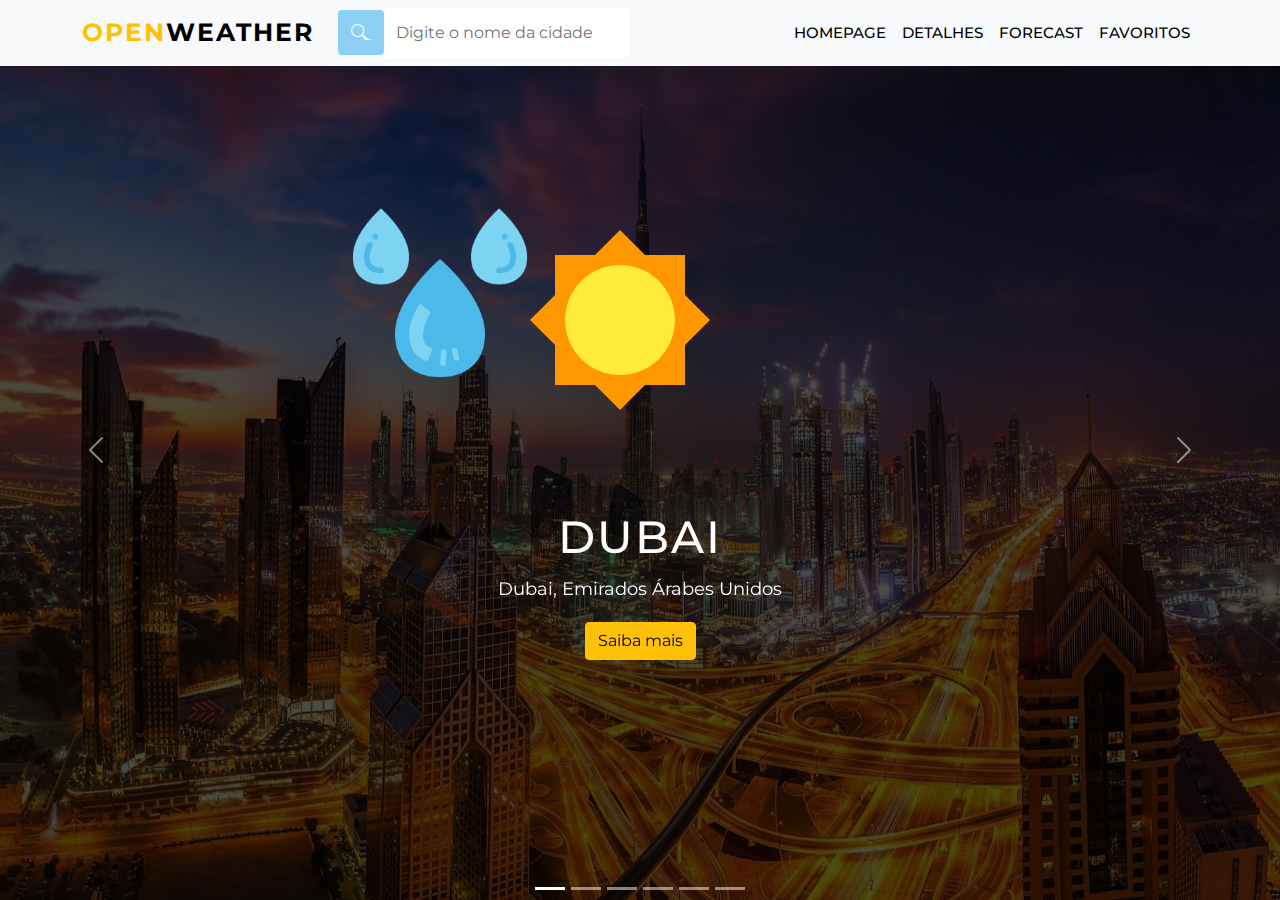
==== commit d3c19b5f: "interface quase feita e inicio do trabalho com api" ====
--- a/index.html
+++ b/index.html
@@ -10,7 +10,10 @@
 
     <!-- All CSS -->
     <link href="css/bootstrap.min.css" rel="stylesheet">
+   
 	<link href="https://cdn.jsdelivr.net/npm/bootstrap-icons@1.7.2/font/bootstrap-icons.css" rel="stylesheet">
+    <link rel="stylesheet" href="https://cdn.jsdelivr.net/npm/bootstrap-icons@1.10.2/font/bootstrap-icons.css">
+    
     <link rel="stylesheet" href="css/style.css">
 </head>
 
@@ -24,6 +27,27 @@
                 aria-label="Toggle navigation">
                 <span class="navbar-toggler-icon"></span>
             </button>
+             <!-- <div class="box">
+
+                <button id="search">
+                    <i class="bi bi-search" aria-hidden="true"></i>
+              </button>
+                
+            
+                <input type="text" name="">
+            
+            </div>  -->
+             <div class="form">
+                <a href="pages/about.html" id="search" >
+                <i class="bi bi-search" aria-hidden="true"></i>
+                </a>
+                <input
+                type="text"
+                placeholder="Digite o nome da cidade"
+                id="city-input"
+              />
+              
+              </div> 
             <div class="collapse navbar-collapse" id="navbarSupportedContent">
                 <ul class="navbar-nav ms-auto mb-2 mb-lg-0">
                     <li class="nav-item">
@@ -61,15 +85,17 @@
                 <button type="button" data-bs-target="#carouselExampleIndicators" data-bs-slide-to="5"
                 aria-label="Slide 6"></button>
         </div>
-        <div class="carousel-inner">
-            <div class="carousel-item active">
+        <div class="carousel-inner" >
+            <div class="carousel-item active"  id="myCarousel">
                 <div class="circle circle-temperatura">
-                    <span class="centered">12ºC</span> 
-                    <img class="img-fluid" src="icons/icons8-sun-240.png"> 
+                    <div class="centered"><span id="temperature"></span></div>
+                    <div id="icon-temperature"><img class="img-fluid" src="icons/icons8-sun-240.png"></div>
+                     
                 </div>
                 <div class="circle circle-humidade">
-                    <span class="centered">82%</span> 
-                    <img class="img-fluid" src="icons/rain.png"> 
+                    <div class="centered"><span id="humidity"></span> </div>
+                    <div id="icon-humidity"><img class="img-fluid" src="icons/rain.png"> </div>
+                    
                 </div>
                 <img src="img/Dubai.jpg" class="d-block w-100" alt="...">
                 <div class="carousel-caption">
@@ -78,7 +104,17 @@
                     <p><a href="pages/about.html" class="btn btn-warning mt-3">Saiba mais</a></p>
                 </div>
             </div>
-            <div class="carousel-item">
+            <div class="carousel-item" id="londres">
+                <div class="circle circle-temperatura">
+                    <div class="centered"><span id="temperature"></span></div>
+                    <div id="icon-temperature"><img class="img-fluid" src="icons/icons8-sun-240.png"></div>
+                     
+                </div>
+                <div class="circle circle-humidade">
+                    <div class="centered"><span id="humidity"></span> </div>
+                    <div id="icon-humidity"><img class="img-fluid" src="icons/rain.png"> </div>
+                    
+                </div>
                 <img src="img/Londres.jpg" class="d-block w-100" alt="...">
                 <div class="carousel-caption">
                     <h5>Londres</h5>
@@ -86,7 +122,17 @@
                     <p><a href="pages/about.html" class="btn btn-warning mt-3">Saiba mais</a></p>
                 </div>
             </div>
-            <div class="carousel-item">
+            <div class="carousel-item" id="toquio">
+                <div class="circle circle-temperatura">
+                    <div class="centered"><span id="temperature"></span></div>
+                    <div id="icon-temperature"><img class="img-fluid" src="icons/icons8-sun-240.png"></div>
+                     
+                </div>
+                <div class="circle circle-humidade">
+                    <div class="centered"><span id="humidity"></span> </div>
+                    <div id="icon-humidity"><img class="img-fluid" src="icons/rain.png"> </div>
+                    
+                </div>
                 <img src="img/Tóquio.jpg" class="d-block w-100" alt="...">
                 <div class="carousel-caption">
                     <h5>Tóquio, Japão</h5>
@@ -138,6 +184,7 @@
     <!-- All Js -->
     <script src="js/bootstrap.bundle.min.js"></script>
     <script src="js/script.js"></script>
+    
 </body>
 
 </html>
--- a/css/style.css
+++ b/css/style.css
@@ -326,6 +326,7 @@
 .about-container {
 	display: flex;
 	flex-wrap: wrap;
+	
 }
 .list-item {
 	margin-right: 6px;
@@ -358,14 +359,97 @@
 .data{
 	text-align: right;
 	color: #2b2b2b;
-	font-size: 24px;
+	font-size: 20px;
 }
 .direita{
-	float: right; 
+	
+	margin-right: 6px;
+	
+}
+.esquerda{
+	margin-left: 6px;
+}
+/*-------------------------*/
+.box{
+
+	width: 500px;
+
+	height: 50px;
+
+	background-color: white;
+
+	border-radius: 30px;
+
+	display: flex;
+
+	align-items: center;
+
+	padding: 20px;
+
+}
+.box > button {
+	padding: 0.8rem;
+	min-width: 50px;
+	margin-left: 8px;
+	background-color: #8dd0f5;
+	color: #fff;
+	border: none;
+	cursor: pointer;
+	border-radius: 4px;
+}
+.box > i {
+
+	font-size: 20px;
+
+	color: #777;
+
+}
+
+.box > input{
+
+	flex: 1;
+
+	height: 40px;
+
+	border: none;
+
+	outline: none;
+
+	font-size: 18px;
+
+	padding-left: 10px;
+
 }
 
 
 /* End about */
+/* Form */
+.form h3 {
+	margin-bottom: 1rem;
+  }
+  
+.form-input-container {
+	display: flex;
+}
+  
+.form input {
+	padding: 0.8rem;
+	border: none;
+	flex: 1;
+	border-radius: 4px;
+}
+  
+.form a{
+	padding: 0.8rem;
+	min-width: 50px;
+	margin-left: 8px;
+	background-color: #8dd0f5;
+	color: #fff;
+	border: none;
+	cursor: pointer;
+	border-radius: 4px;
+}
+  
 @media only screen and (min-width: 768px) and (max-width: 991px) {
 	.carousel-caption {
 		bottom: 370px;
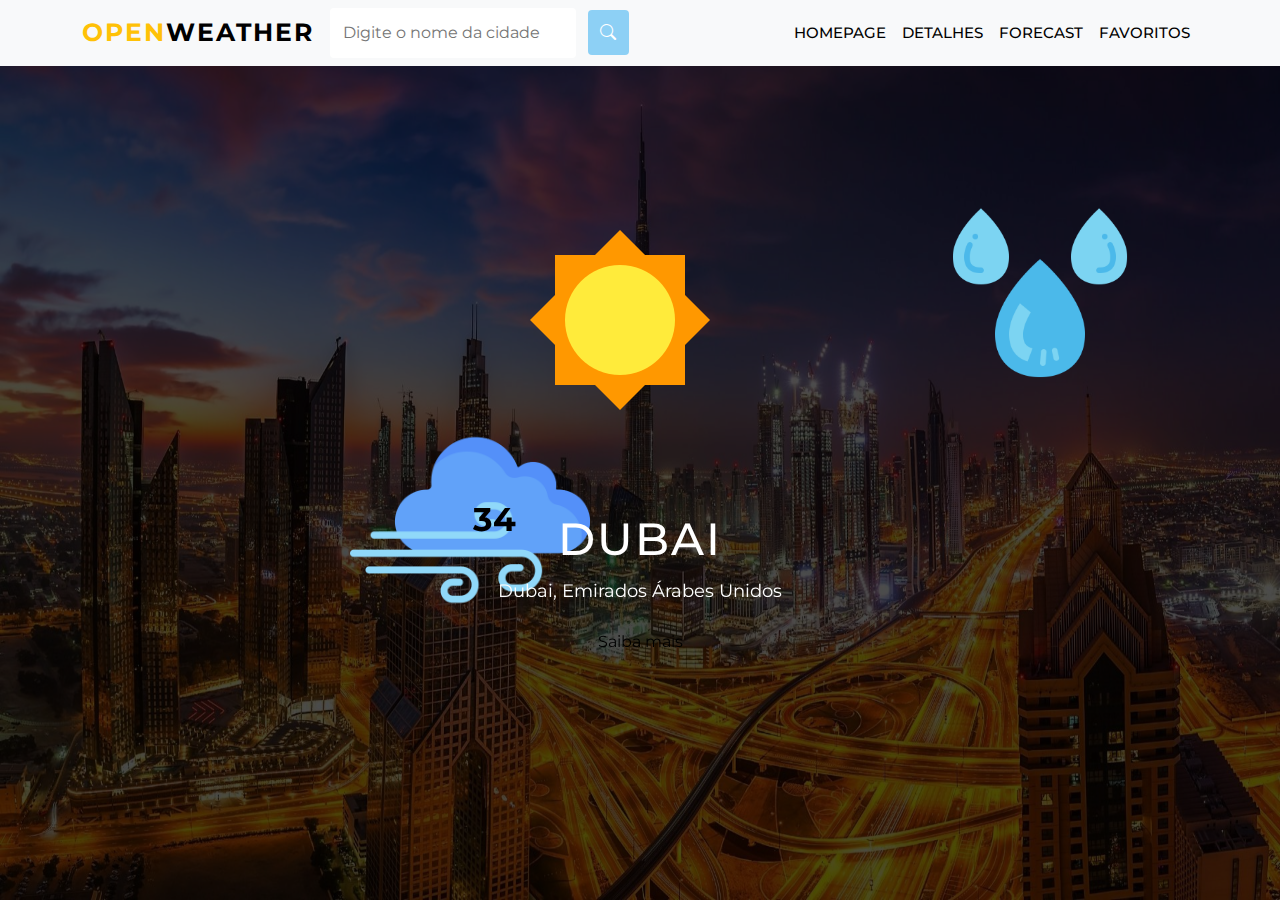
==== commit 06f98fab: "mais codigo" ====
--- a/index.html
+++ b/index.html
@@ -10,10 +10,10 @@
 
     <!-- All CSS -->
     <link href="css/bootstrap.min.css" rel="stylesheet">
-   
-	<link href="https://cdn.jsdelivr.net/npm/bootstrap-icons@1.7.2/font/bootstrap-icons.css" rel="stylesheet">
+
+    <link href="https://cdn.jsdelivr.net/npm/bootstrap-icons@1.7.2/font/bootstrap-icons.css" rel="stylesheet">
     <link rel="stylesheet" href="https://cdn.jsdelivr.net/npm/bootstrap-icons@1.10.2/font/bootstrap-icons.css">
-    
+
     <link rel="stylesheet" href="css/style.css">
 </head>
 
@@ -27,7 +27,7 @@
                 aria-label="Toggle navigation">
                 <span class="navbar-toggler-icon"></span>
             </button>
-             <!-- <div class="box">
+            <!-- <div class="box">
 
                 <button id="search">
                     <i class="bi bi-search" aria-hidden="true"></i>
@@ -37,17 +37,13 @@
                 <input type="text" name="">
             
             </div>  -->
-             <div class="form">
-                <a href="pages/about.html" id="search" >
-                <i class="bi bi-search" aria-hidden="true"></i>
+            <div class="form">
+                
+                <input type="text" placeholder="Digite o nome da cidade" id="city-input" />
+                <a href="pages/about.html" id="search">
+                    <i class="bi bi-search" aria-hidden="true"></i>
                 </a>
-                <input
-                type="text"
-                placeholder="Digite o nome da cidade"
-                id="city-input"
-              />
-              
-              </div> 
+            </div>
             <div class="collapse navbar-collapse" id="navbarSupportedContent">
                 <ul class="navbar-nav ms-auto mb-2 mb-lg-0">
                     <li class="nav-item">
@@ -71,31 +67,23 @@
 
 
     <div id="carouselExampleIndicators" class="carousel slide" data-bs-ride="carousel">
-        <div class="carousel-indicators">
-            <button type="button" data-bs-target="#carouselExampleIndicators" data-bs-slide-to="0" class="active"
-                aria-current="true" aria-label="Slide 1"></button>
-            <button type="button" data-bs-target="#carouselExampleIndicators" data-bs-slide-to="1"
-                aria-label="Slide 2"></button>
-            <button type="button" data-bs-target="#carouselExampleIndicators" data-bs-slide-to="2"
-                aria-label="Slide 3"></button>
-                <button type="button" data-bs-target="#carouselExampleIndicators" data-bs-slide-to="3"
-                aria-label="Slide 4"></button>
-            <button type="button" data-bs-target="#carouselExampleIndicators" data-bs-slide-to="4"
-                aria-label="Slide 5"></button>
-                <button type="button" data-bs-target="#carouselExampleIndicators" data-bs-slide-to="5"
-                aria-label="Slide 6"></button>
-        </div>
-        <div class="carousel-inner" >
-            <div class="carousel-item active"  id="myCarousel">
-                <div class="circle circle-temperatura">
-                    <div class="centered"><span id="temperature"></span></div>
-                    <div id="icon-temperature"><img class="img-fluid" src="icons/icons8-sun-240.png"></div>
-                     
-                </div>
-                <div class="circle circle-humidade">
-                    <div class="centered"><span id="humidity"></span> </div>
-                    <div id="icon-humidity"><img class="img-fluid" src="icons/rain.png"> </div>
-                    
+        
+        <div class="carousel-inner">
+            <div class="carousel-item active">
+                <div class="circle circle-temperatura">
+                    <div class="centered"><span id="temperature"></span></div>
+                    <div id="icon-temperature"><img class="img-fluid" src="icons/icons8-sun-240.png"></div>
+
+                </div>
+                <div class="circle circle-humidade">
+                    <div class="centered"><span id="humidity"></span> </div>
+                    <div id="icon-humidity"><img class="img-fluid" src="icons/rain.png"> </div>
+
+                </div>
+                <div class="circle circle-vento">
+                    <div class="centered"><span id="wind">34</span> </div>
+                    <div id="icon-wind"><img class="img-fluid" src="icons/wind(1).png"></div>
+
                 </div>
                 <img src="img/Dubai.jpg" class="d-block w-100" alt="...">
                 <div class="carousel-caption">
@@ -108,12 +96,17 @@
                 <div class="circle circle-temperatura">
                     <div class="centered"><span id="temperature"></span></div>
                     <div id="icon-temperature"><img class="img-fluid" src="icons/icons8-sun-240.png"></div>
-                     
-                </div>
-                <div class="circle circle-humidade">
-                    <div class="centered"><span id="humidity"></span> </div>
-                    <div id="icon-humidity"><img class="img-fluid" src="icons/rain.png"> </div>
-                    
+
+                </div>
+                <div class="circle circle-humidade">
+                    <div class="centered"><span id="humidity"></span> </div>
+                    <div id="icon-humidity"><img class="img-fluid" src="icons/rain.png"> </div>
+
+                </div>
+                <div class="circle circle-vento">
+                    <div class="centered"><span id="wind">34</span> </div>
+                    <div id="icon-wind"><img class="img-fluid" src="icons/wind(1).png"></div>
+
                 </div>
                 <img src="img/Londres.jpg" class="d-block w-100" alt="...">
                 <div class="carousel-caption">
@@ -126,12 +119,17 @@
                 <div class="circle circle-temperatura">
                     <div class="centered"><span id="temperature"></span></div>
                     <div id="icon-temperature"><img class="img-fluid" src="icons/icons8-sun-240.png"></div>
-                     
-                </div>
-                <div class="circle circle-humidade">
-                    <div class="centered"><span id="humidity"></span> </div>
-                    <div id="icon-humidity"><img class="img-fluid" src="icons/rain.png"> </div>
-                    
+
+                </div>
+                <div class="circle circle-humidade">
+                    <div class="centered"><span id="humidity"></span> </div>
+                    <div id="icon-humidity"><img class="img-fluid" src="icons/rain.png"> </div>
+
+                </div>
+                <div class="circle circle-vento">
+                    <div class="centered"><span id="wind">34</span> </div>
+                    <div id="icon-wind"><img class="img-fluid" src="icons/wind(1).png"></div>
+
                 </div>
                 <img src="img/Tóquio.jpg" class="d-block w-100" alt="...">
                 <div class="carousel-caption">
@@ -142,6 +140,21 @@
                 </div>
             </div>
             <div class="carousel-item">
+                <div class="circle circle-temperatura">
+                    <div class="centered"><span id="temperature"></span></div>
+                    <div id="icon-temperature"><img class="img-fluid" src="icons/icons8-sun-240.png"></div>
+
+                </div>
+                <div class="circle circle-humidade">
+                    <div class="centered"><span id="humidity"></span> </div>
+                    <div id="icon-humidity"><img class="img-fluid" src="icons/rain.png"> </div>
+
+                </div>
+                <div class="circle circle-vento">
+                    <div class="centered"><span id="wind">34</span> </div>
+                    <div id="icon-wind"><img class="img-fluid" src="icons/wind(1).png"></div>
+
+                </div>
                 <img src="img/Manila.jpg" class="d-block w-100" alt="...">
                 <div class="carousel-caption">
                     <h5>manila, Filipinas</h5>
@@ -151,6 +164,21 @@
                 </div>
             </div>
             <div class="carousel-item">
+                <div class="circle circle-temperatura">
+                    <div class="centered"><span id="temperature"></span></div>
+                    <div id="icon-temperature"><img class="img-fluid" src="icons/icons8-sun-240.png"></div>
+
+                </div>
+                <div class="circle circle-humidade">
+                    <div class="centered"><span id="humidity"></span> </div>
+                    <div id="icon-humidity"><img class="img-fluid" src="icons/rain.png"> </div>
+
+                </div>
+                <div class="circle circle-vento">
+                    <div class="centered"><span id="wind">34</span> </div>
+                    <div id="icon-wind"><img class="img-fluid" src="icons/wind(1).png"></div>
+
+                </div>
                 <img src="img/NewYork.jpg" class="d-block w-100" alt="...">
                 <div class="carousel-caption">
                     <h5>New York, USA</h5>
@@ -160,6 +188,21 @@
                 </div>
             </div>
             <div class="carousel-item">
+                <div class="circle circle-temperatura">
+                    <div class="centered"><span id="temperature"></span></div>
+                    <div id="icon-temperature"><img class="img-fluid" src="icons/icons8-sun-240.png"></div>
+
+                </div>
+                <div class="circle circle-humidade">
+                    <div class="centered"><span id="humidity"></span> </div>
+                    <div id="icon-humidity"><img class="img-fluid" src="icons/rain.png"> </div>
+
+                </div>
+                <div class="circle circle-vento">
+                    <div class="centered"><span id="wind">34</span> </div>
+                    <div id="icon-wind"><img class="img-fluid" src="icons/wind(1).png"></div>
+
+                </div>
                 <img src="img/Xangai.jpg" class="d-block w-100" alt="...">
                 <div class="carousel-caption">
                     <h5>Xangai, China</h5>
@@ -169,22 +212,15 @@
                 </div>
             </div>
         </div>
-        <button class="carousel-control-prev" type="button" data-bs-target="#carouselExampleIndicators"
-            data-bs-slide="prev">
-            <span class="carousel-control-prev-icon" aria-hidden="true"></span>
-            <span class="visually-hidden">Previous</span>
-        </button>
-        <button class="carousel-control-next" type="button" data-bs-target="#carouselExampleIndicators"
-            data-bs-slide="next">
-            <span class="carousel-control-next-icon" aria-hidden="true"></span>
-            <span class="visually-hidden">Next</span>
-        </button>
+        
     </div>
 
     <!-- All Js -->
     <script src="js/bootstrap.bundle.min.js"></script>
+    <script src="https://code.jquery.com/jquery-3.6.3.min.js" integrity="sha256-pvPw+upLPUjgMXY0G+8O0xUf+/Im1MZjXxxgOcBQBXU=" crossorigin="anonymous"></script>
     <script src="js/script.js"></script>
     
+
 </body>
 
 </html>
--- a/css/style.css
+++ b/css/style.css
@@ -151,7 +151,7 @@
 }
 
 .circle-humidade {
-	right: 750px;
+	left: 950px;
 	margin-top: 200px;
 	font-size: 33px;
 }
@@ -164,6 +164,27 @@
 .circle-humidade .centered {
 	top: 75%;
 	left: 50%;
+}
+
+.circle-vento {
+	left: 350px;
+	margin-top: 400px;
+	font-size: 33px;
+}
+
+.circle-vento .img-fluid {
+	width: 240px;
+	height: 240px;
+}
+.circle-vento .centered {
+	top: 50%;
+	left: 60%;
+}
+
+.btn{
+	border:none;
+	background: transparent;
+	outline: none;
 }
 
 /* ---------------Forecast------------ */
@@ -277,7 +298,7 @@
 }
 
 .card-3 .row3 {
-	margin: 5% 0 2.5rem;
+	margin: 1% 0 0.5rem;
 }
 
 .col {
@@ -287,6 +308,18 @@
 .row {
 	overflow: visible;
 }
+
+.maxvalue{
+	font-size: 0.9rem;
+	font-weight: bold;
+	color: black;
+}
+.minvalue{
+	font-size: 0.7rem;
+	font-weight: bold;
+	color: black;
+}
+
 
 /* End forecast */
 /* ---------------About------------ */
@@ -363,66 +396,35 @@
 }
 .direita{
 	
-	margin-right: 6px;
+	float: right;
 	
 }
 .esquerda{
 	margin-left: 6px;
 }
-/*-------------------------*/
-.box{
-
-	width: 500px;
-
-	height: 50px;
-
-	background-color: white;
-
-	border-radius: 30px;
-
-	display: flex;
-
-	align-items: center;
-
-	padding: 20px;
-
-}
-.box > button {
-	padding: 0.8rem;
-	min-width: 50px;
-	margin-left: 8px;
-	background-color: #8dd0f5;
-	color: #fff;
-	border: none;
-	cursor: pointer;
-	border-radius: 4px;
-}
-.box > i {
-
-	font-size: 20px;
-
-	color: #777;
-
-}
-
-.box > input{
-
-	flex: 1;
-
+.icon .img-fluid{
+	width: 40px;
 	height: 40px;
-
-	border: none;
-
-	outline: none;
-
-	font-size: 18px;
-
-	padding-left: 10px;
-
-}
-
+}
 
 /* End about */
+/*Favorits*/
+.favorits-body{
+	margin-top: 86px;
+	min-height: 85vh;
+	/* background-color: rgba(238, 237, 237, 0.438); */
+	color: rgb(105, 104, 104);
+	font-family: sans-serif;
+}
+
+.favorits-body .card {
+	
+	padding: 1.2rem 1rem 1rem 1rem;
+	border-color: rgba(238, 237, 237, 0.438);
+	box-shadow: 5px 8px 10px #72727233;
+}
+
+/*End Favorits*/
 /* Form */
 .form h3 {
 	margin-bottom: 1rem;
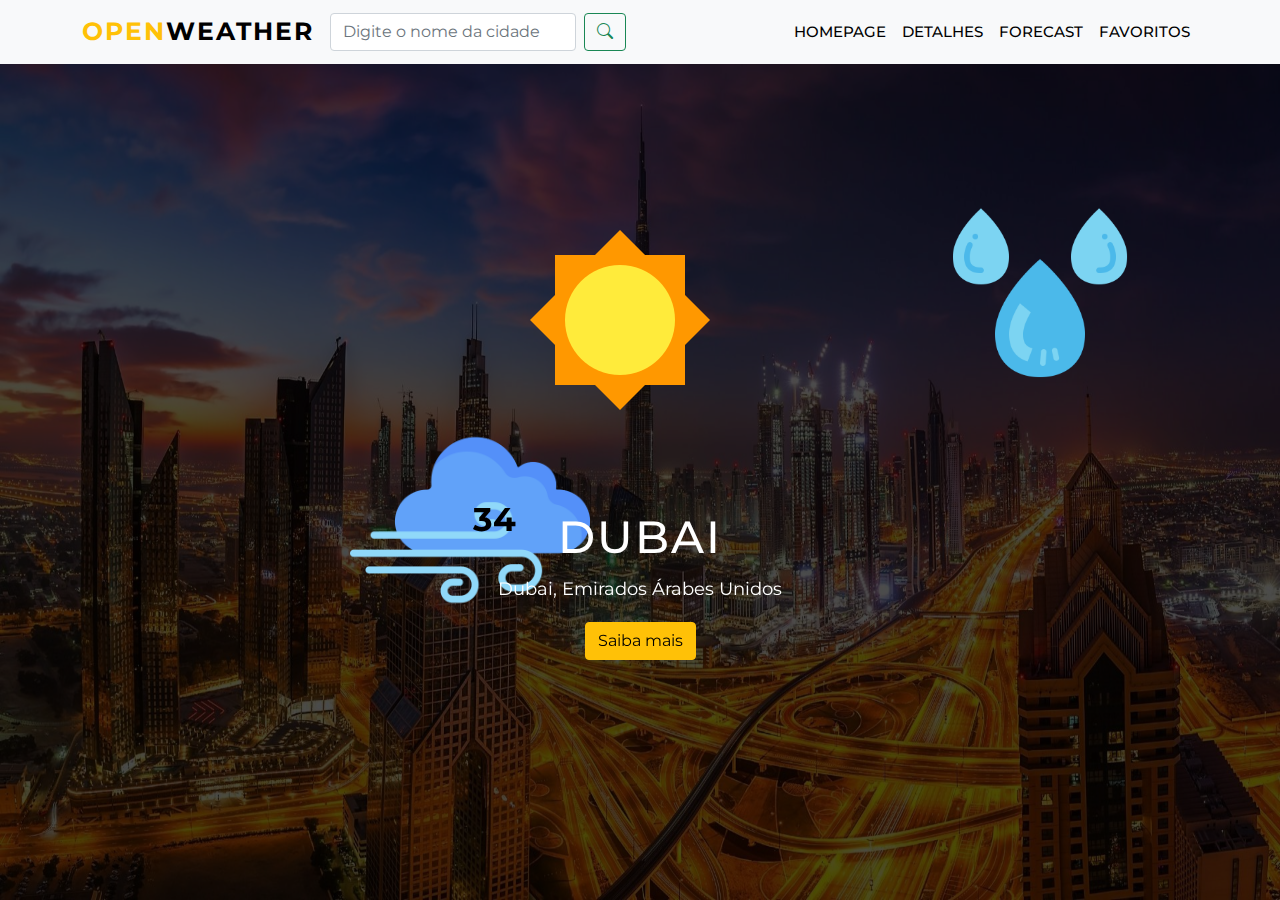
==== commit a69880ab: "organizado e quase acabado" ====
--- a/index.html
+++ b/index.html
@@ -27,23 +27,21 @@
                 aria-label="Toggle navigation">
                 <span class="navbar-toggler-icon"></span>
             </button>
-            <!-- <div class="box">
-
-                <button id="search">
-                    <i class="bi bi-search" aria-hidden="true"></i>
-              </button>
-                
-            
-                <input type="text" name="">
-            
-            </div>  -->
-            <div class="form">
+          
+            <!-- <div class="form">
                 
                 <input type="text" placeholder="Digite o nome da cidade" id="city-input" />
                 <a href="pages/about.html" id="search">
                     <i class="bi bi-search" aria-hidden="true"></i>
                 </a>
-            </div>
+            </div> -->
+            <form class="d-flex">
+                <input class="form-control me-2" type="text" placeholder="Digite o nome da cidade" id="city-input">
+                
+                <button class="btn btn-outline-success bi bi-search" type="submit" id="search"><a href="pages/about.html" >
+                    
+                </a></button>
+              </form>
             <div class="collapse navbar-collapse" id="navbarSupportedContent">
                 <ul class="navbar-nav ms-auto mb-2 mb-lg-0">
                     <li class="nav-item">
@@ -218,8 +216,9 @@
     <!-- All Js -->
     <script src="js/bootstrap.bundle.min.js"></script>
     <script src="https://code.jquery.com/jquery-3.6.3.min.js" integrity="sha256-pvPw+upLPUjgMXY0G+8O0xUf+/Im1MZjXxxgOcBQBXU=" crossorigin="anonymous"></script>
-    <script src="js/script.js"></script>
     
+    <script src="js/index.js"></script>
+    
 
 </body>
 
--- a/css/style.css
+++ b/css/style.css
@@ -181,11 +181,7 @@
 	left: 60%;
 }
 
-.btn{
-	border:none;
-	background: transparent;
-	outline: none;
-}
+
 
 /* ---------------Forecast------------ */
 .forecast-body {
@@ -228,9 +224,7 @@
 	color: rgb(57, 57, 58);
 }
 
-.card-1 {
-	background: linear-gradient(to right, #ffffff 50%, rgba(241, 224, 190, 0.507));
-}
+
 
 @media(max-width:767px) {
 	.temp {
@@ -239,7 +233,7 @@
 }
 
 .location {
-	margin-bottom: 1.5rem;
+	margin-bottom: 0.5rem;
 }
 
 @media(max-width:767px) {
@@ -319,7 +313,14 @@
 	font-weight: bold;
 	color: black;
 }
-
+.icon-weather{
+	width: 120px;
+	height: 100px;
+}
+.icon-weather-hora{
+	width: 75px;
+	height: 60px;
+}
 
 /* End forecast */
 /* ---------------About------------ */
@@ -407,6 +408,20 @@
 	height: 40px;
 }
 
+.btnaddfavorites{
+	
+	width: 75px;
+	height: 50px;
+	position: static;
+	margin-right: 50px;
+	margin-top: 10px;
+}
+.btnaddfavorites .img-fluid{
+	width: 75px;
+	height: 50px;
+	
+	
+}
 /* End about */
 /*Favorits*/
 .favorits-body{
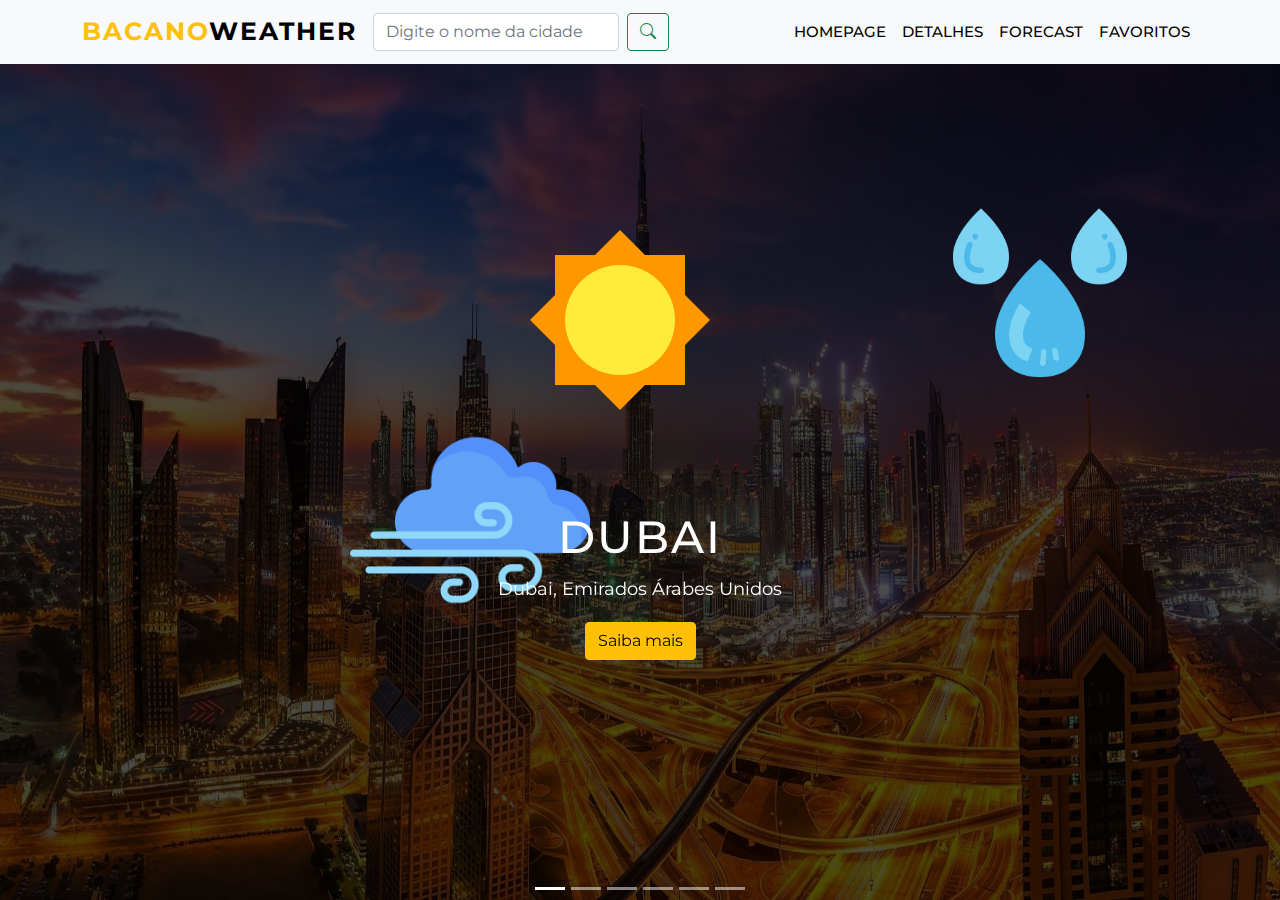
==== commit a61787f1: "Trabalho finalizado" ====
--- a/index.html
+++ b/index.html
@@ -21,7 +21,7 @@
 
     <nav class="navbar navbar-expand-lg navbar-light bg-light fixed-top">
         <div class="container">
-            <a class="navbar-brand" href="#"><span class="text-warning">Open</span>Weather</a>
+            <a class="navbar-brand" href="#"><span class="text-warning">Bacano</span>Weather</a>
             <button class="navbar-toggler" type="button" data-bs-toggle="collapse"
                 data-bs-target="#navbarSupportedContent" aria-controls="navbarSupportedContent" aria-expanded="false"
                 aria-label="Toggle navigation">
@@ -65,21 +65,29 @@
 
 
     <div id="carouselExampleIndicators" class="carousel slide" data-bs-ride="carousel">
+        <div class="carousel-indicators">
+            <button type="button" data-bs-target="#carouselExampleDark" data-bs-slide-to="0" class="active" aria-current="true" aria-label="Slide 1"></button>
+            <button type="button" data-bs-target="#carouselExampleDark" data-bs-slide-to="1" aria-label="Slide 2"></button>
+            <button type="button" data-bs-target="#carouselExampleDark" data-bs-slide-to="3" aria-label="Slide 3"></button>
+            <button type="button" data-bs-target="#carouselExampleDark" data-bs-slide-to="4" aria-label="Slide 4"></button>
+            <button type="button" data-bs-target="#carouselExampleDark" data-bs-slide-to="5" aria-label="Slide 5"></button>
+            <button type="button" data-bs-target="#carouselExampleDark" data-bs-slide-to="6" aria-label="Slide 6"></button>
+          </div>
         
         <div class="carousel-inner">
-            <div class="carousel-item active">
-                <div class="circle circle-temperatura">
-                    <div class="centered"><span id="temperature"></span></div>
-                    <div id="icon-temperature"><img class="img-fluid" src="icons/icons8-sun-240.png"></div>
-
-                </div>
-                <div class="circle circle-humidade">
-                    <div class="centered"><span id="humidity"></span> </div>
-                    <div id="icon-humidity"><img class="img-fluid" src="icons/rain.png"> </div>
-
-                </div>
-                <div class="circle circle-vento">
-                    <div class="centered"><span id="wind">34</span> </div>
+            <div class="carousel-item active" data-bs-interval="2000">
+                <div class="circle circle-temperatura">
+                    <div class="centered"><span id="temperature"></span></div>
+                    <div id="icon-temperature"><img class="img-fluid" src="icons/icons8-sun-240.png"></div>
+
+                </div>
+                <div class="circle circle-humidade">
+                    <div class="centered"><span id="humidity"></span> </div>
+                    <div id="icon-humidity"><img class="img-fluid" src="icons/rain.png"> </div>
+
+                </div>
+                <div class="circle circle-vento">
+                    <div class="centered"><span id="wind"></span> </div>
                     <div id="icon-wind"><img class="img-fluid" src="icons/wind(1).png"></div>
 
                 </div>
@@ -90,19 +98,19 @@
                     <p><a href="pages/about.html" class="btn btn-warning mt-3">Saiba mais</a></p>
                 </div>
             </div>
-            <div class="carousel-item" id="londres">
-                <div class="circle circle-temperatura">
-                    <div class="centered"><span id="temperature"></span></div>
-                    <div id="icon-temperature"><img class="img-fluid" src="icons/icons8-sun-240.png"></div>
-
-                </div>
-                <div class="circle circle-humidade">
-                    <div class="centered"><span id="humidity"></span> </div>
-                    <div id="icon-humidity"><img class="img-fluid" src="icons/rain.png"> </div>
-
-                </div>
-                <div class="circle circle-vento">
-                    <div class="centered"><span id="wind">34</span> </div>
+            <div class="carousel-item" id="londres" data-bs-interval="2000">
+                <div class="circle circle-temperatura">
+                    <div class="centered"><span id="temperature"></span></div>
+                    <div id="icon-temperature"><img class="img-fluid" src="icons/icons8-sun-240.png"></div>
+
+                </div>
+                <div class="circle circle-humidade">
+                    <div class="centered"><span id="humidity"></span> </div>
+                    <div id="icon-humidity"><img class="img-fluid" src="icons/rain.png"> </div>
+
+                </div>
+                <div class="circle circle-vento">
+                    <div class="centered"><span id="wind"></span> </div>
                     <div id="icon-wind"><img class="img-fluid" src="icons/wind(1).png"></div>
 
                 </div>
@@ -113,19 +121,19 @@
                     <p><a href="pages/about.html" class="btn btn-warning mt-3">Saiba mais</a></p>
                 </div>
             </div>
-            <div class="carousel-item" id="toquio">
-                <div class="circle circle-temperatura">
-                    <div class="centered"><span id="temperature"></span></div>
-                    <div id="icon-temperature"><img class="img-fluid" src="icons/icons8-sun-240.png"></div>
-
-                </div>
-                <div class="circle circle-humidade">
-                    <div class="centered"><span id="humidity"></span> </div>
-                    <div id="icon-humidity"><img class="img-fluid" src="icons/rain.png"> </div>
-
-                </div>
-                <div class="circle circle-vento">
-                    <div class="centered"><span id="wind">34</span> </div>
+            <div class="carousel-item" id="toquio" data-bs-interval="2000">
+                <div class="circle circle-temperatura">
+                    <div class="centered"><span id="temperature"></span></div>
+                    <div id="icon-temperature"><img class="img-fluid" src="icons/icons8-sun-240.png"></div>
+
+                </div>
+                <div class="circle circle-humidade">
+                    <div class="centered"><span id="humidity"></span> </div>
+                    <div id="icon-humidity"><img class="img-fluid" src="icons/rain.png"> </div>
+
+                </div>
+                <div class="circle circle-vento">
+                    <div class="centered"><span id="wind"></span> </div>
                     <div id="icon-wind"><img class="img-fluid" src="icons/wind(1).png"></div>
 
                 </div>
@@ -137,19 +145,19 @@
                     <p><a href="pages/about.html" class="btn btn-warning mt-3">Saiba mais</a></p>
                 </div>
             </div>
-            <div class="carousel-item">
-                <div class="circle circle-temperatura">
-                    <div class="centered"><span id="temperature"></span></div>
-                    <div id="icon-temperature"><img class="img-fluid" src="icons/icons8-sun-240.png"></div>
-
-                </div>
-                <div class="circle circle-humidade">
-                    <div class="centered"><span id="humidity"></span> </div>
-                    <div id="icon-humidity"><img class="img-fluid" src="icons/rain.png"> </div>
-
-                </div>
-                <div class="circle circle-vento">
-                    <div class="centered"><span id="wind">34</span> </div>
+            <div class="carousel-item" data-bs-interval="2000">
+                <div class="circle circle-temperatura">
+                    <div class="centered"><span id="temperature"></span></div>
+                    <div id="icon-temperature"><img class="img-fluid" src="icons/icons8-sun-240.png"></div>
+
+                </div>
+                <div class="circle circle-humidade">
+                    <div class="centered"><span id="humidity"></span> </div>
+                    <div id="icon-humidity"><img class="img-fluid" src="icons/rain.png"> </div>
+
+                </div>
+                <div class="circle circle-vento">
+                    <div class="centered"><span id="wind"></span> </div>
                     <div id="icon-wind"><img class="img-fluid" src="icons/wind(1).png"></div>
 
                 </div>
@@ -161,19 +169,19 @@
                     <p><a href="pages/about.html" class="btn btn-warning mt-3">Saiba mais</a></p>
                 </div>
             </div>
-            <div class="carousel-item">
-                <div class="circle circle-temperatura">
-                    <div class="centered"><span id="temperature"></span></div>
-                    <div id="icon-temperature"><img class="img-fluid" src="icons/icons8-sun-240.png"></div>
-
-                </div>
-                <div class="circle circle-humidade">
-                    <div class="centered"><span id="humidity"></span> </div>
-                    <div id="icon-humidity"><img class="img-fluid" src="icons/rain.png"> </div>
-
-                </div>
-                <div class="circle circle-vento">
-                    <div class="centered"><span id="wind">34</span> </div>
+            <div class="carousel-item" data-bs-interval="2000">
+                <div class="circle circle-temperatura">
+                    <div class="centered"><span id="temperature"></span></div>
+                    <div id="icon-temperature"><img class="img-fluid" src="icons/icons8-sun-240.png"></div>
+
+                </div>
+                <div class="circle circle-humidade">
+                    <div class="centered"><span id="humidity"></span> </div>
+                    <div id="icon-humidity"><img class="img-fluid" src="icons/rain.png"> </div>
+
+                </div>
+                <div class="circle circle-vento">
+                    <div class="centered"><span id="wind"></span> </div>
                     <div id="icon-wind"><img class="img-fluid" src="icons/wind(1).png"></div>
 
                 </div>
@@ -185,19 +193,19 @@
                     <p><a href="pages/about.html" class="btn btn-warning mt-3">Saiba mais</a></p>
                 </div>
             </div>
-            <div class="carousel-item">
-                <div class="circle circle-temperatura">
-                    <div class="centered"><span id="temperature"></span></div>
-                    <div id="icon-temperature"><img class="img-fluid" src="icons/icons8-sun-240.png"></div>
-
-                </div>
-                <div class="circle circle-humidade">
-                    <div class="centered"><span id="humidity"></span> </div>
-                    <div id="icon-humidity"><img class="img-fluid" src="icons/rain.png"> </div>
-
-                </div>
-                <div class="circle circle-vento">
-                    <div class="centered"><span id="wind">34</span> </div>
+            <div class="carousel-item" data-bs-interval="2000">
+                <div class="circle circle-temperatura">
+                    <div class="centered"><span id="temperature"></span></div>
+                    <div id="icon-temperature"><img class="img-fluid" src="icons/icons8-sun-240.png"></div>
+
+                </div>
+                <div class="circle circle-humidade">
+                    <div class="centered"><span id="humidity"></span> </div>
+                    <div id="icon-humidity"><img class="img-fluid" src="icons/rain.png"> </div>
+
+                </div>
+                <div class="circle circle-vento">
+                    <div class="centered"><span id="wind"></span> </div>
                     <div id="icon-wind"><img class="img-fluid" src="icons/wind(1).png"></div>
 
                 </div>
--- a/css/style.css
+++ b/css/style.css
@@ -412,15 +412,20 @@
 	
 	width: 75px;
 	height: 50px;
-	position: static;
-	margin-right: 50px;
-	margin-top: 10px;
-}
-.btnaddfavorites .img-fluid{
-	width: 75px;
+	position: absolute;
+	margin-top: -10px;
+	margin-left: 150px;
+	background-color: transparent;
+	border: 1px solid transparent;
+}
+
+.endireitar{
+	margin-right: 250px;
+}
+
+.img-favorite{
+	width: 65px;
 	height: 50px;
-	
-	
 }
 /* End about */
 /*Favorits*/
